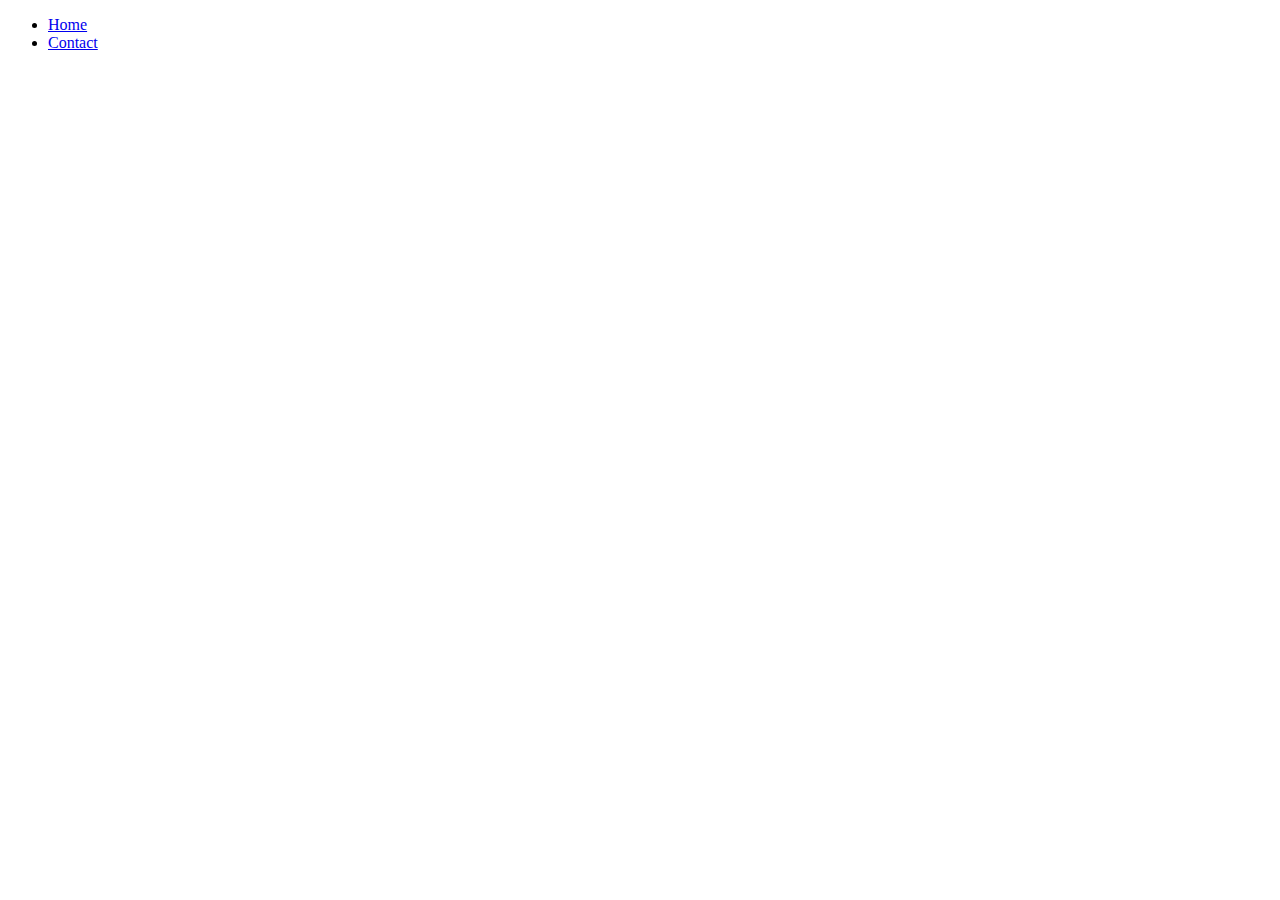
==== contact.html @ 8e01a912 "first half html and assets" ====
<!DOCTYPE html>
<html lang="en">
<head>
    <meta charset="UTF-8">
    <meta http-equiv="X-UA-Compatible" content="IE=edge">
    <meta name="viewport" content="width=device-width, initial-scale=1.0">
    <title>Document</title>
</head>
<body>
    <nav>
        <ul>
            <li><a href="#./index.html">Home</a></li>
            <li><a href="#./contact.html">Contact</a></li>
        </ul>
    </nav>
</body>
</html>
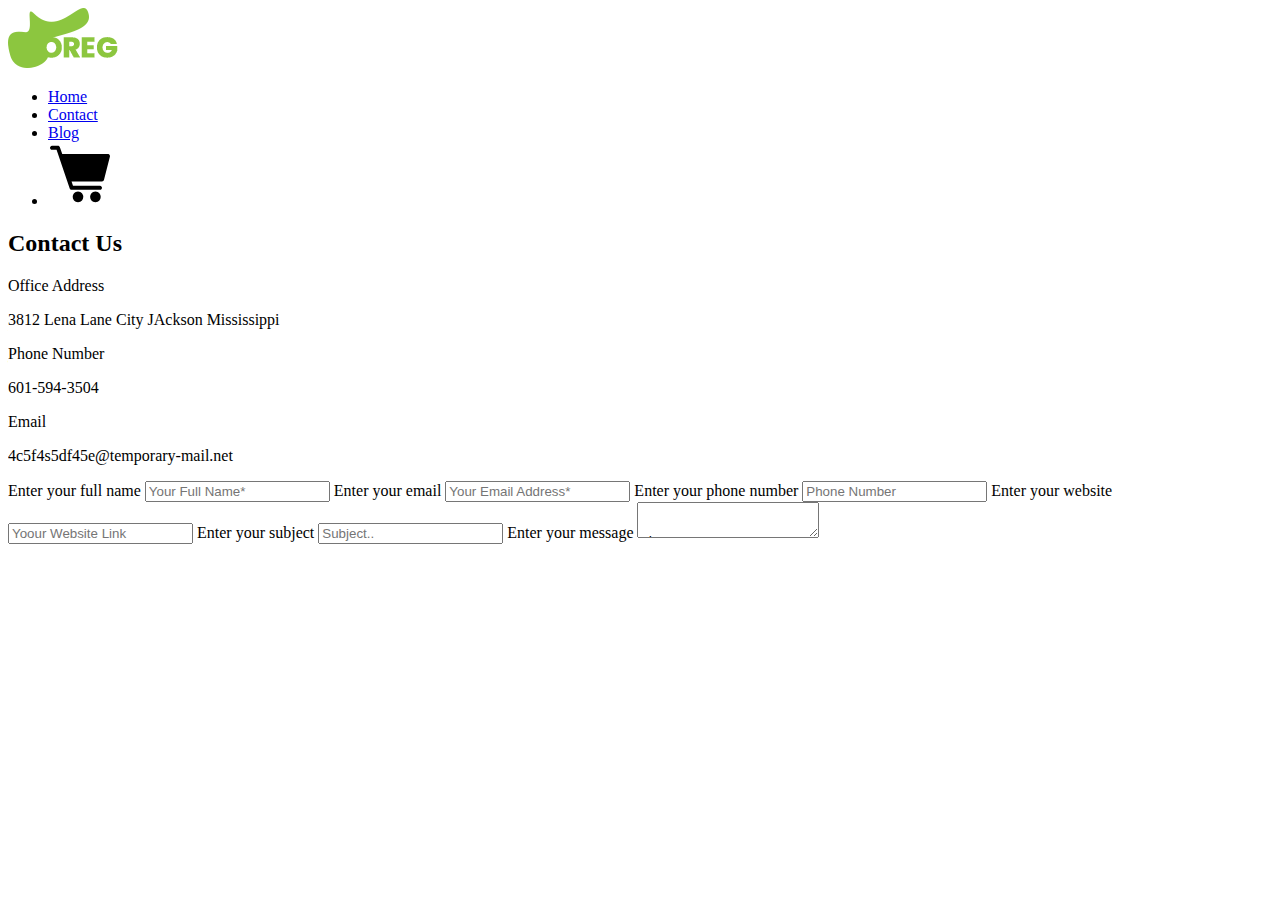
==== commit 90494b80: "finished contact html" ====
--- a/contact.html
+++ b/contact.html
@@ -7,11 +7,114 @@
     <title>Document</title>
 </head>
 <body>
-    <nav>
-        <ul>
-            <li><a href="#./index.html">Home</a></li>
-            <li><a href="#./contact.html">Contact</a></li>
-        </ul>
-    </nav>
+    <header>
+        <div class="Navigation">
+            <div class="navLogo">
+                <img src="./assets/logo.png" alt="oreg logo">
+            </div>
+            <div class="navLinks">
+                <nav>
+                    <ul>
+                        <li><a href="#./index.html">Home</a></li>
+                        <li><a href="#./contact.html">Contact</a></li>
+                        <li><a href="#./contact.html">Blog</a></li>
+                        <li><a href="#shop"><img src="./assets/icons/cart.svg" alt="Our products"></a></li>
+                    </ul>
+                </nav>
+            </div>
+        </div>
+        <h2>Contact Us</h2>
+    </header>
+    <main>
+        <div class="contactInfo">
+            <div class="contactAddress">
+                <p class="bold">Office Address</p>
+                <p>3812 Lena Lane City JAckson Mississippi</p>
+            </div>
+            <div class="contactNumber">
+                <p class="bold">Phone Number</p>
+                <p>601-594-3504</p>
+            </div>
+            <div class="contactEmail">
+                <p class="bold">Email</p>
+                <p>4c5f4s5df45e@temporary-mail.net</p>
+            </div>
+            <div class="contactForm">
+                <form action="#" method="#" name="sendMessageForm">
+                    <label for="email" class="sr-only">Enter your full name</label>
+                    <input type="text" id="fullName" name="fullName" placeholder="Your Full Name*" required>
+
+                    <label for="email" class="sr-only">Enter your email</label>
+                    <input type="text" id="email" name="email" placeholder="Your Email Address*" required>
+
+                    <label for="phone" class="sr-only">Enter your phone number</label>
+                    <input type="text" id="phone" name="phone" placeholder="Phone Number">
+
+                    <label for="website" class="sr-only">Enter your website</label>
+                    <input type="text" id="website" name="website" placeholder="Yoour Website Link">
+
+                    <label for="subject" class="sr-only">Enter your subject</label>
+                    <input type="text" id="subject" name="subject" placeholder="Subject..">
+
+                    <label for="message" class="sr-only">Enter your message</label>
+                    <textarea id="message" name="message" placeholder="Your Message..">
+
+                    <button type="submit">Send Message</button>
+                </form>
+            </div>
+        </div>
+    </main>
+    <footer>
+        <div class="footerColumns">
+            <div class="col1">
+                <img src="./assets/logo.png" alt="oreg logo">
+                <p>Affronting fiscretion as do is annoncing. Now months esteem opose nearer enable too six, as do nearer is announcing.</p>
+                <ul>
+                    <li><a href="#" target="_blank"><img src="./assets/icons/facebook.svg" alt="facebook icon"></a></li>
+                    <li><a href="#" target="_blank"><img src="./assets/icons/instagram.svg" alt="instagram icon"></a></li>
+                    <li><a href="#" target="_blank"><img src="./assets/icons/youtube.svg" alt="youtube icon"></a></li>
+                    <li><a href="#" target="_blank"><img src="./assets/icons/twitter.svg" alt="twitter icon"></a></li>
+                </ul>
+            </div>
+            <div class="col2">
+                <h5>Quick Links</h5>
+                <ul>
+                    <li><a href="./index.html#about">About Us</a></li>
+                    <li><a href="./index.html#shop">Our Product</a></li>
+                    <li><a href="./index.html#blog">Our Blog</a></li>
+                    <li><a href="#">Contact Us</a></li>
+                    <li><a href="#">Become a member</a></li>
+                    <li><a href="#">Case Studies</a></li>
+                </ul>
+            </div>
+            <div class="col3">
+                <h5>Recent Products</h5>
+                <div class="footVeg">
+                    <img src="./assets/product8.jpeg" alt="">
+                    <p>Fresh Vegetable $13</p>
+                </div>
+                <div class="footFruit">
+                    <img src="./assets/product6.jpeg" alt="">
+                    <p>Fresh Fruit $13</p>
+                </div>
+                <div class="footBean">
+                    <img src="./assets/product5.jpeg" alt="">
+                    <p>Fresh Bean $13</p>
+                </div>
+            </div>
+            <div class="col4">
+                <h5>Subscribe</h5>
+                <p class="bold">Address:</p>
+                <p>5919 Trustville Crossings Pkwy, Birmingham AL 35235</p>
+                <p class="bold">Phone:</p>
+                <p>+880168800564</p>
+                <label for="email" class="sr-only">Enter your email</label>
+                <input type="text" id="email" name="email" placeholder="Enter Email..">
+            </div>
+        </div>
+        <div class="copyright">
+            Copyright & 2023. All Rights Reserved
+        </div>
+    </footer>
 </body>
 </html>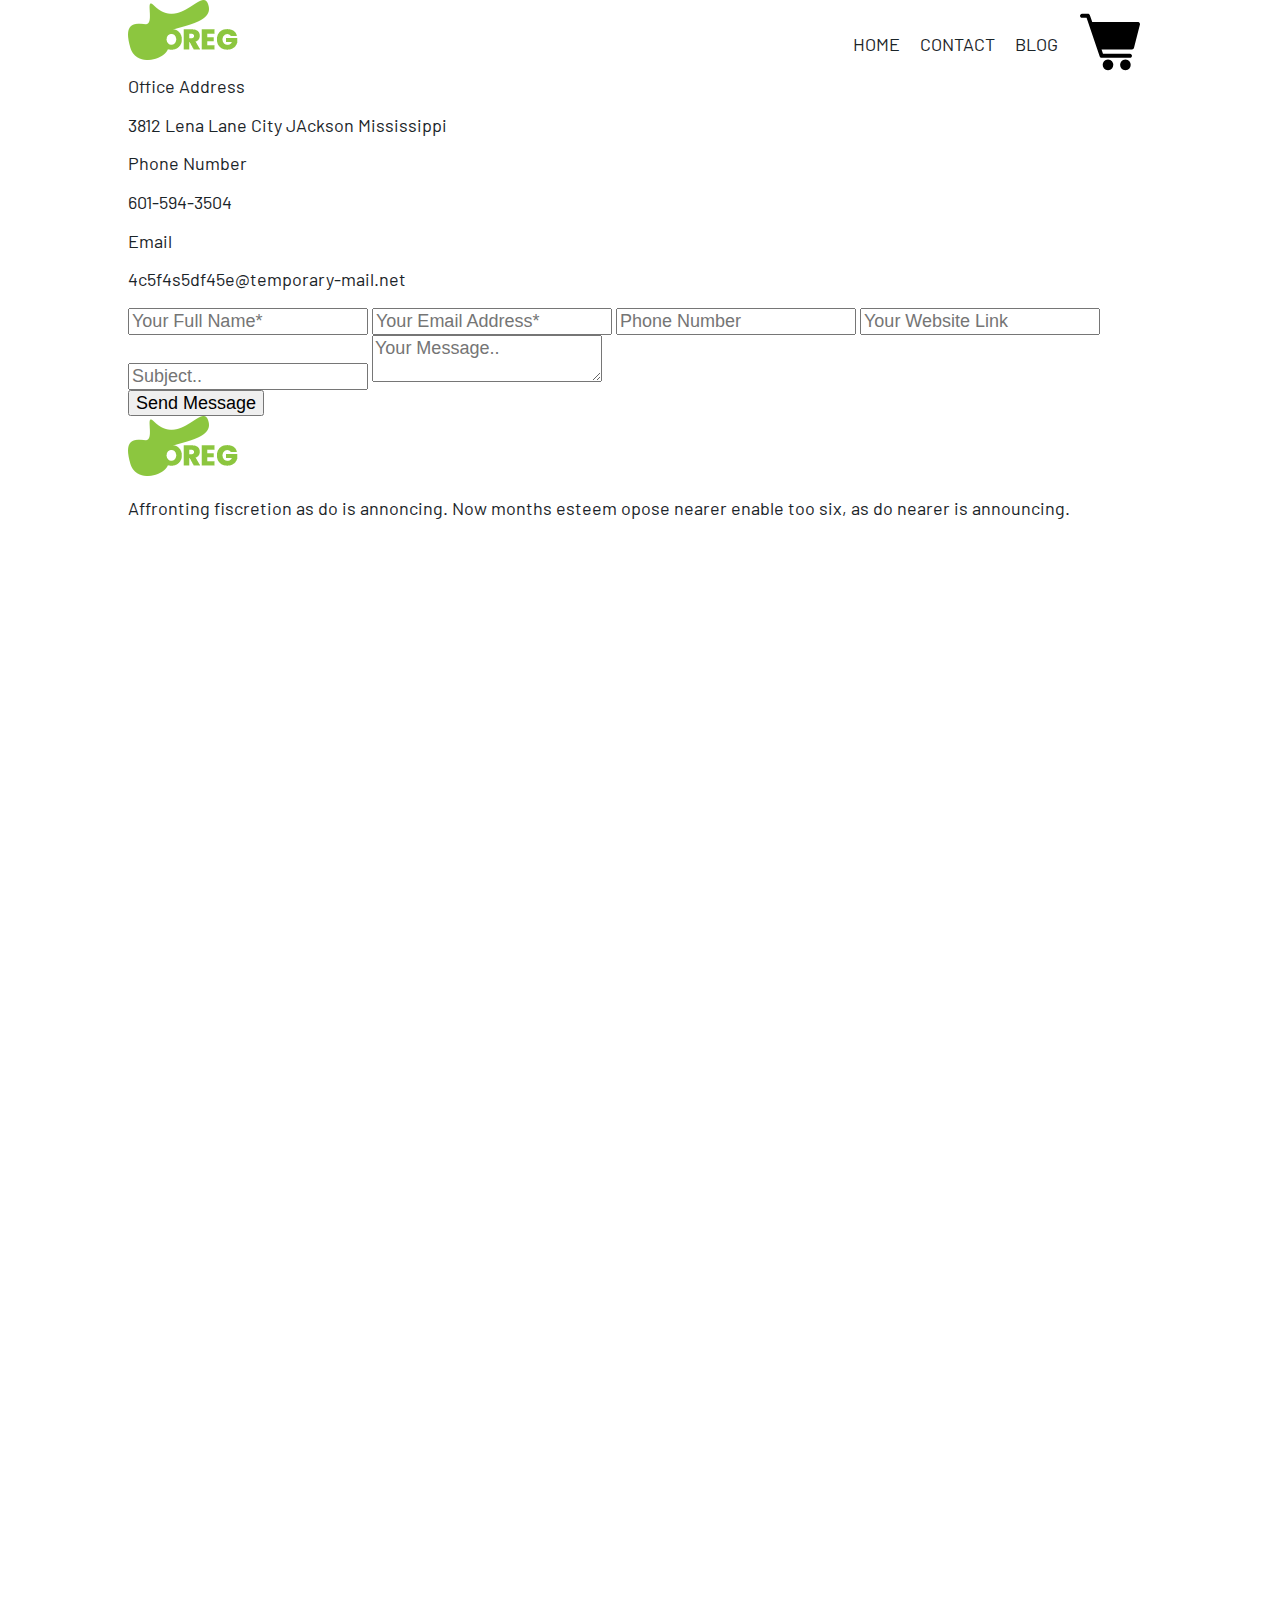
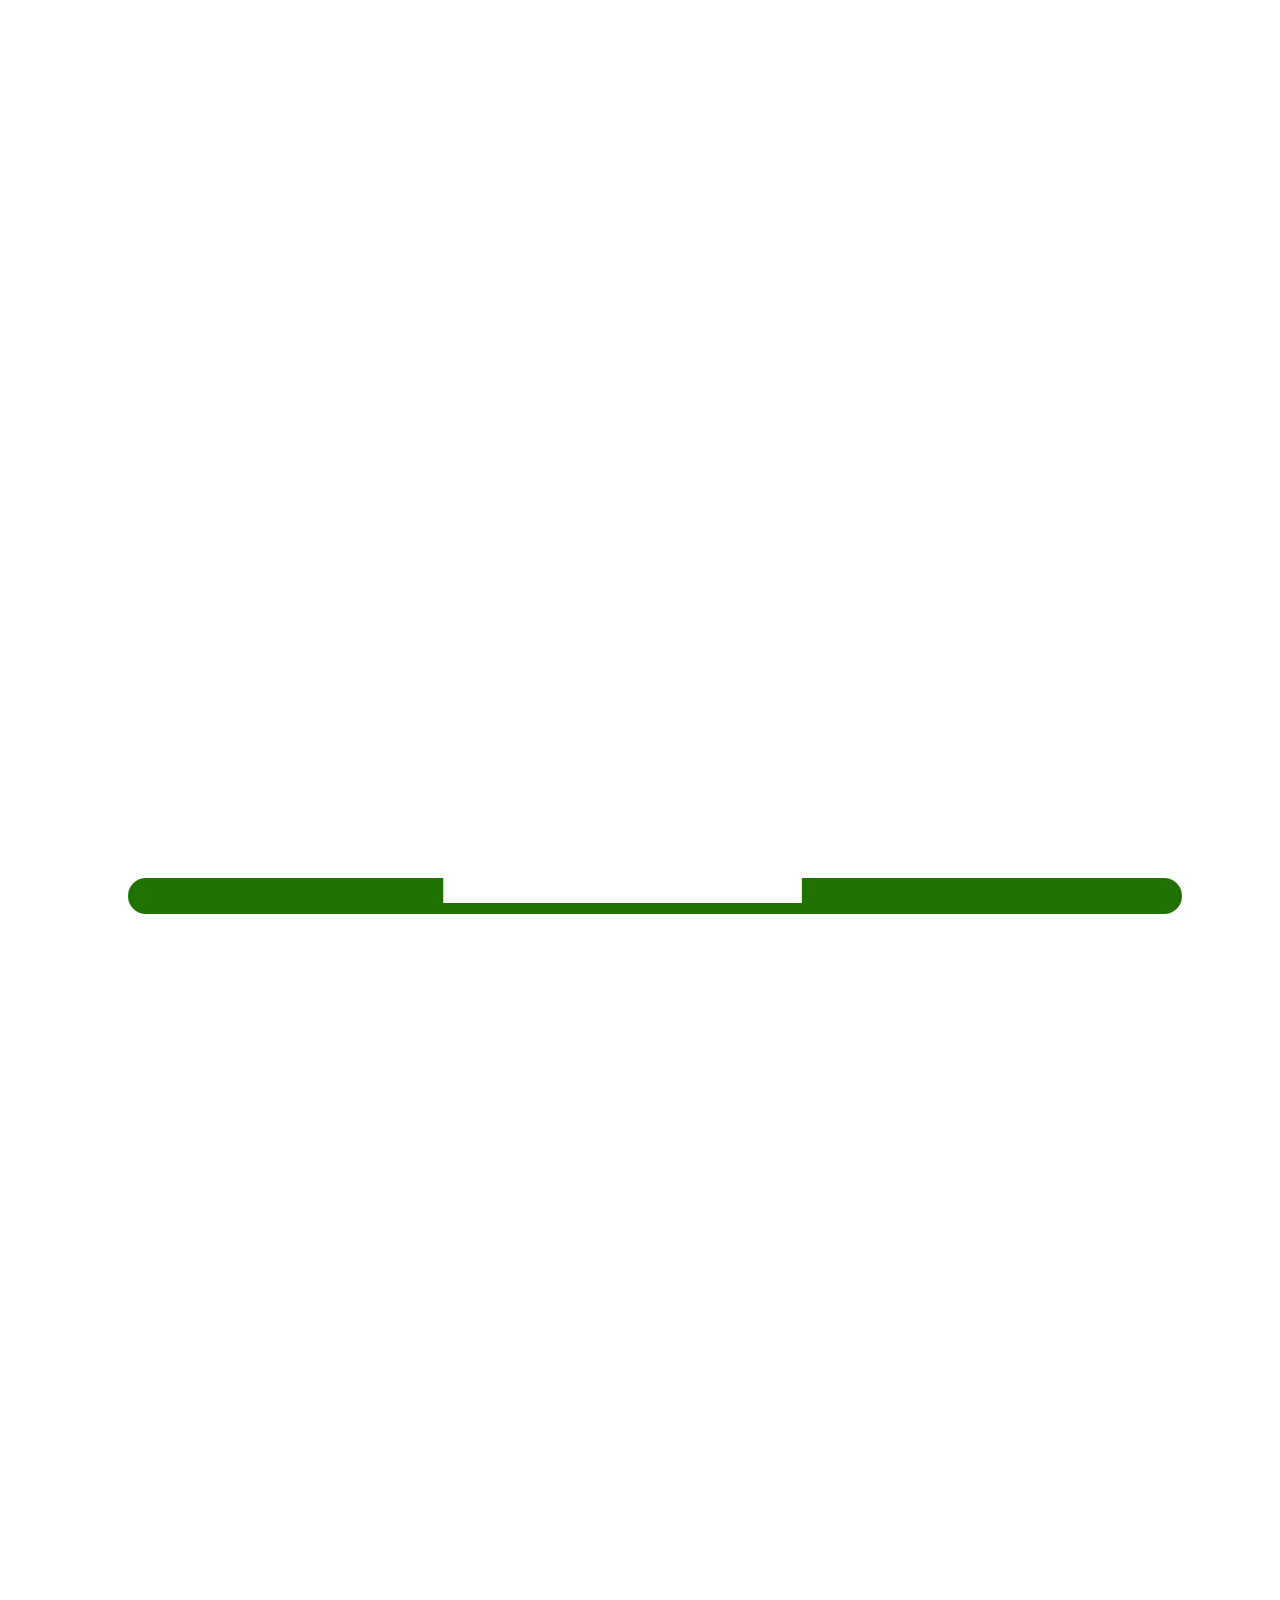
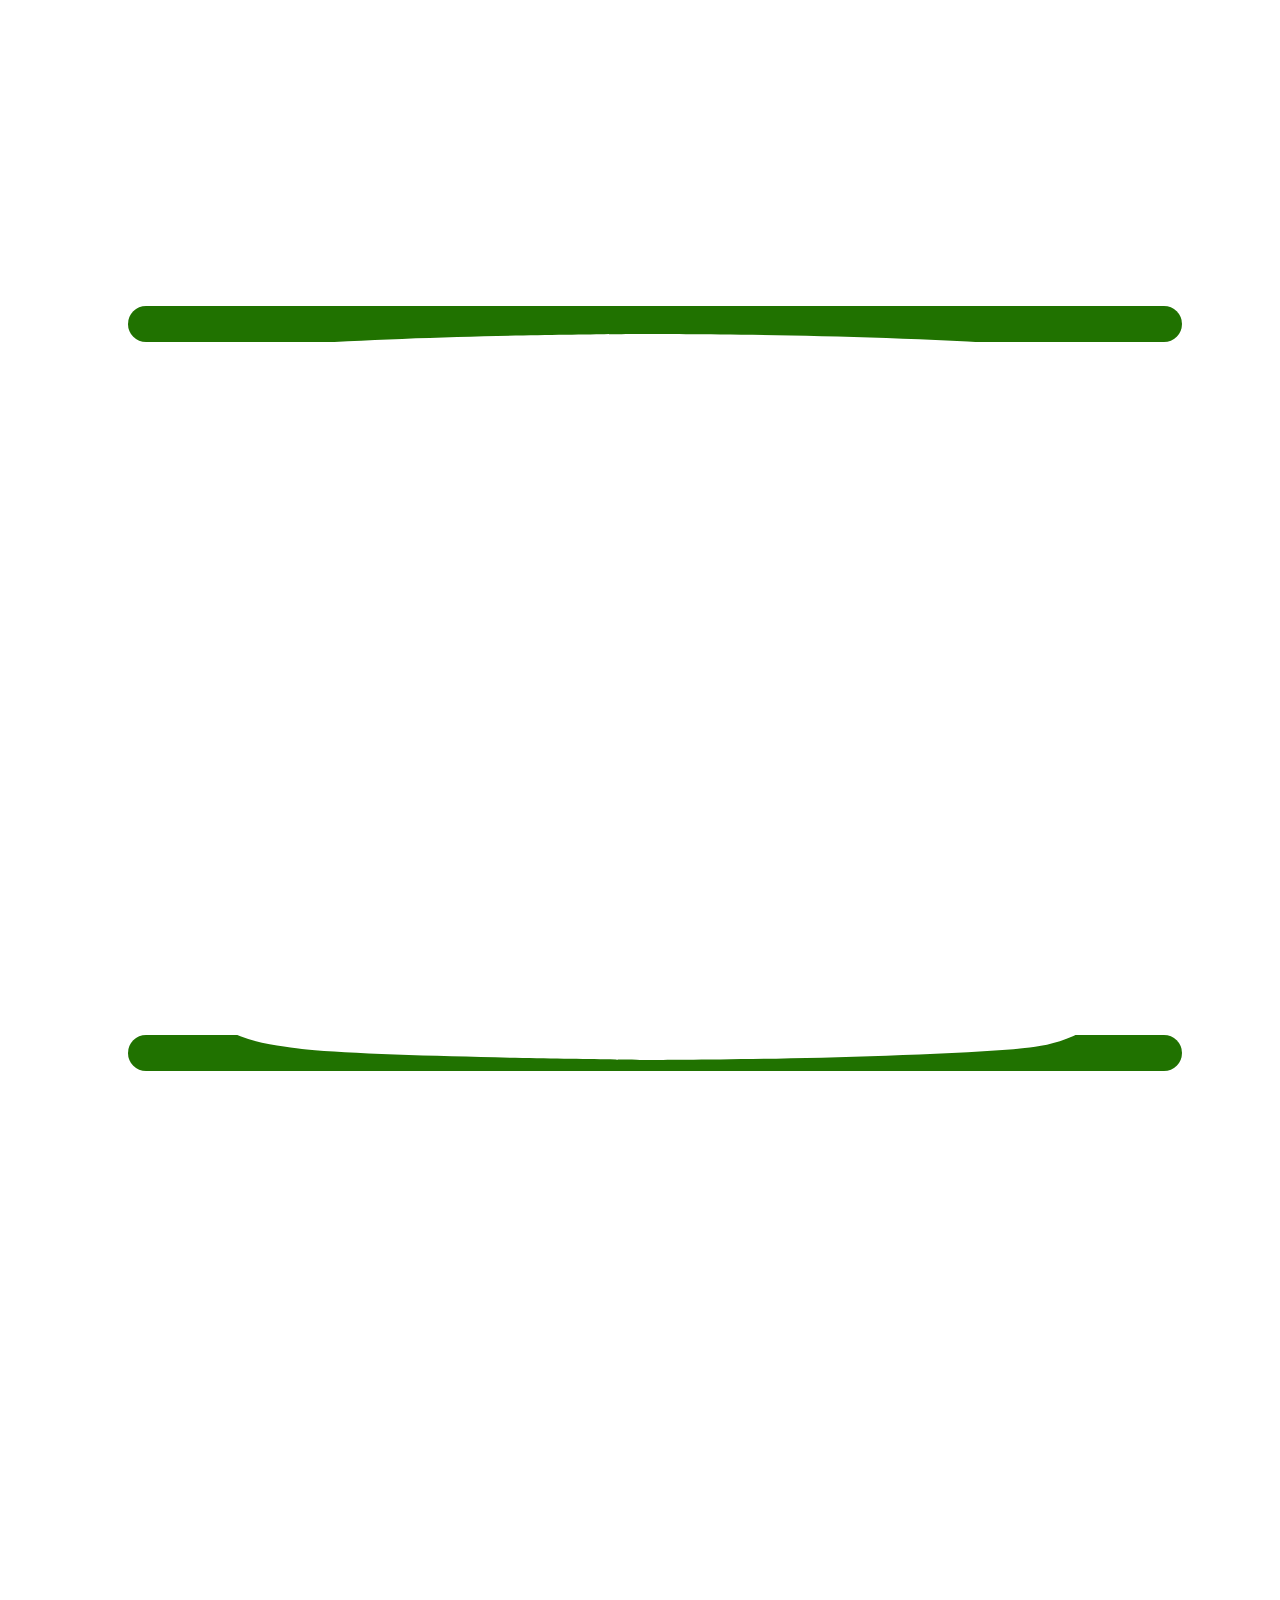
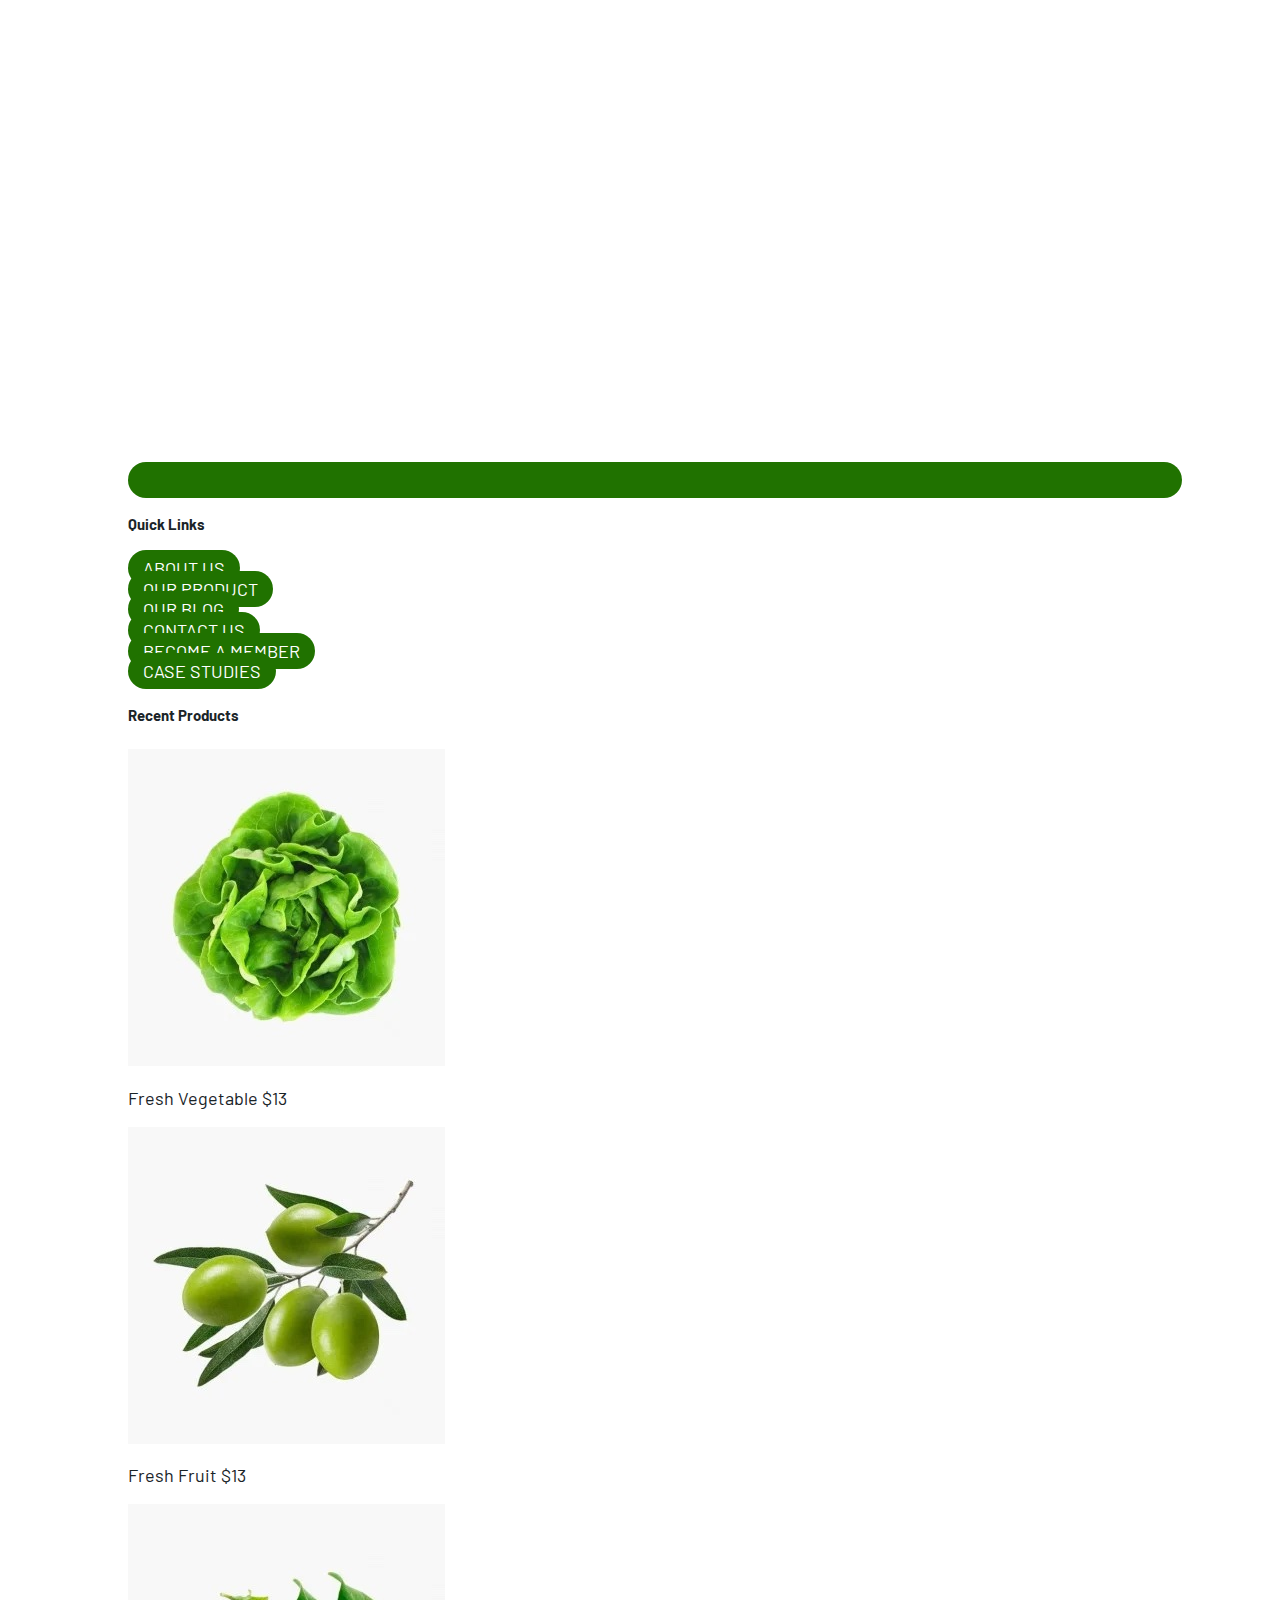
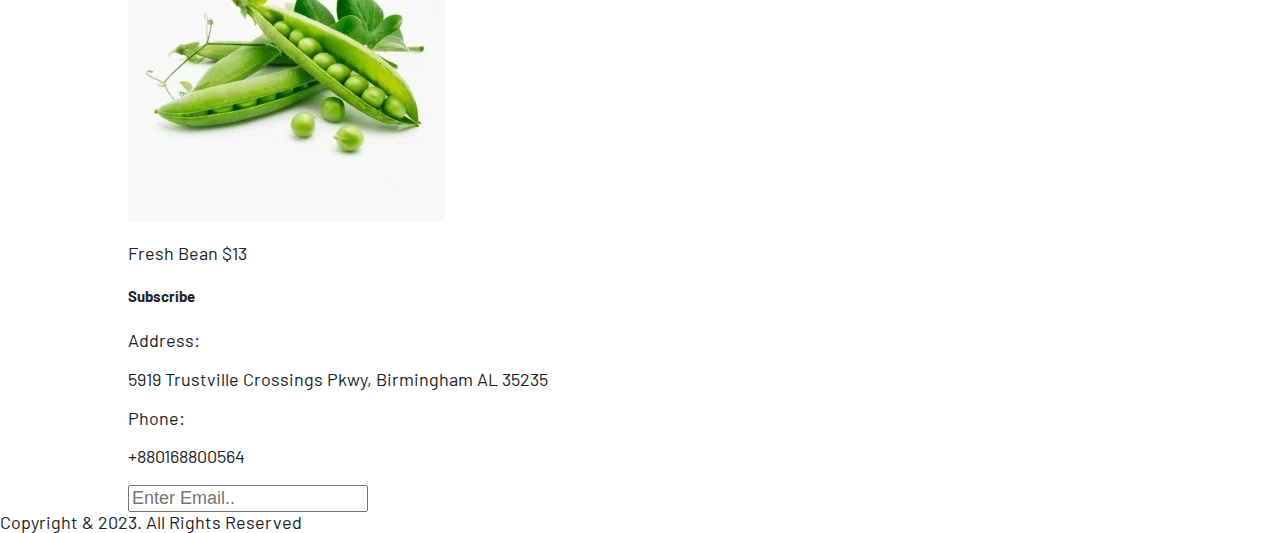
==== commit 2b24483a: "nav bar and first section complete" ====
--- a/contact.html
+++ b/contact.html
@@ -4,17 +4,21 @@
     <meta charset="UTF-8">
     <meta http-equiv="X-UA-Compatible" content="IE=edge">
     <meta name="viewport" content="width=device-width, initial-scale=1.0">
-    <title>Document</title>
+    <title>OREG - Contact Us</title>
+    <link rel="preconnect" href="https://fonts.googleapis.com">
+    <link rel="preconnect" href="https://fonts.gstatic.com" crossorigin>
+    <link href="https://fonts.googleapis.com/css2?family=Barlow:wght@400;600&family=Lora:wght@500;600;700&display=swap" rel="stylesheet">
+    <link rel="stylesheet" href="./styles/style.css">
 </head>
 <body>
-    <header>
-        <div class="Navigation">
+    <header class="navBg">
+        <div class="wrapper navigation">
             <div class="navLogo">
                 <img src="./assets/logo.png" alt="oreg logo">
             </div>
-            <div class="navLinks">
+            <div>
                 <nav>
-                    <ul>
+                    <ul class="navLinks">
                         <li><a href="#./index.html">Home</a></li>
                         <li><a href="#./contact.html">Contact</a></li>
                         <li><a href="#./contact.html">Blog</a></li>
@@ -23,9 +27,11 @@
                 </nav>
             </div>
         </div>
+    </header>
+    <section>
         <h2>Contact Us</h2>
-    </header>
-    <main>
+    </section>
+    <section class="wrapper">
         <div class="contactInfo">
             <div class="contactAddress">
                 <p class="bold">Office Address</p>
@@ -51,21 +57,20 @@
                     <input type="text" id="phone" name="phone" placeholder="Phone Number">
 
                     <label for="website" class="sr-only">Enter your website</label>
-                    <input type="text" id="website" name="website" placeholder="Yoour Website Link">
+                    <input type="text" id="website" name="website" placeholder="Your Website Link">
 
                     <label for="subject" class="sr-only">Enter your subject</label>
                     <input type="text" id="subject" name="subject" placeholder="Subject..">
 
                     <label for="message" class="sr-only">Enter your message</label>
-                    <textarea id="message" name="message" placeholder="Your Message..">
-
-                    <button type="submit">Send Message</button>
+                    <textarea id="message" name="message" placeholder="Your Message.."></textarea>
                 </form>
+                <button type="submit">Send Message</button>
             </div>
         </div>
-    </main>
+    </section>
     <footer>
-        <div class="footerColumns">
+        <div class="wrapper footerColumns">
             <div class="col1">
                 <img src="./assets/logo.png" alt="oreg logo">
                 <p>Affronting fiscretion as do is annoncing. Now months esteem opose nearer enable too six, as do nearer is announcing.</p>
--- a/styles/style.css
+++ b/styles/style.css
@@ -0,0 +1,343 @@
+html {
+  line-height: 1.15;
+  -ms-text-size-adjust: 100%;
+  -webkit-text-size-adjust: 100%;
+}
+
+body {
+  margin: 0;
+}
+
+article, aside, footer, header, nav, section {
+  display: block;
+}
+
+h1 {
+  font-size: 2em;
+  margin: 0.67em 0;
+}
+
+figcaption, figure, main {
+  display: block;
+}
+
+figure {
+  margin: 1em 40px;
+}
+
+hr {
+  -webkit-box-sizing: content-box;
+          box-sizing: content-box;
+  height: 0;
+  overflow: visible;
+}
+
+pre {
+  font-family: monospace, monospace;
+  font-size: 1em;
+}
+
+a {
+  background-color: transparent;
+  -webkit-text-decoration-skip: objects;
+}
+
+abbr[title] {
+  border-bottom: none;
+  text-decoration: underline;
+  -webkit-text-decoration: underline dotted;
+          text-decoration: underline dotted;
+}
+
+b, strong {
+  font-weight: inherit;
+}
+
+b, strong {
+  font-weight: bolder;
+}
+
+code, kbd, samp {
+  font-family: monospace, monospace;
+  font-size: 1em;
+}
+
+dfn {
+  font-style: italic;
+}
+
+mark {
+  background-color: #ff0;
+  color: #000;
+}
+
+small {
+  font-size: 80%;
+}
+
+sub, sup {
+  font-size: 75%;
+  line-height: 0;
+  position: relative;
+  vertical-align: baseline;
+}
+
+sub {
+  bottom: -0.25em;
+}
+
+sup {
+  top: -0.5em;
+}
+
+audio, video {
+  display: inline-block;
+}
+
+audio:not([controls]) {
+  display: none;
+  height: 0;
+}
+
+img {
+  border-style: none;
+}
+
+svg:not(:root) {
+  overflow: hidden;
+}
+
+button, input, optgroup, select, textarea {
+  font-family: sans-serif;
+  font-size: 100%;
+  line-height: 1.15;
+  margin: 0;
+}
+
+button, input {
+  overflow: visible;
+}
+
+button, select {
+  text-transform: none;
+}
+
+button, html [type=button], [type=reset], [type=submit] {
+  -webkit-appearance: button;
+}
+
+button::-moz-focus-inner, [type=button]::-moz-focus-inner, [type=reset]::-moz-focus-inner, [type=submit]::-moz-focus-inner {
+  border-style: none;
+  padding: 0;
+}
+
+button:-moz-focusring, [type=button]:-moz-focusring, [type=reset]:-moz-focusring, [type=submit]:-moz-focusring {
+  outline: 1px dotted ButtonText;
+}
+
+fieldset {
+  padding: 0.35em 0.75em 0.625em;
+}
+
+legend {
+  -webkit-box-sizing: border-box;
+          box-sizing: border-box;
+  color: inherit;
+  display: table;
+  max-width: 100%;
+  padding: 0;
+  white-space: normal;
+}
+
+progress {
+  display: inline-block;
+  vertical-align: baseline;
+}
+
+textarea {
+  overflow: auto;
+}
+
+[type=checkbox], [type=radio] {
+  -webkit-box-sizing: border-box;
+          box-sizing: border-box;
+  padding: 0;
+}
+
+[type=number]::-webkit-inner-spin-button, [type=number]::-webkit-outer-spin-button {
+  height: auto;
+}
+
+[type=search] {
+  -webkit-appearance: textfield;
+  outline-offset: -2px;
+}
+
+[type=search]::-webkit-search-cancel-button, [type=search]::-webkit-search-decoration {
+  -webkit-appearance: none;
+}
+
+::-webkit-file-upload-button {
+  -webkit-appearance: button;
+  font: inherit;
+}
+
+details, menu {
+  display: block;
+}
+
+summary {
+  display: list-item;
+}
+
+canvas {
+  display: inline-block;
+}
+
+template {
+  display: none;
+}
+
+[hidden] {
+  display: none;
+}
+
+html {
+  -webkit-box-sizing: border-box;
+          box-sizing: border-box;
+}
+
+*, *:before, *:after {
+  -webkit-box-sizing: inherit;
+          box-sizing: inherit;
+}
+
+.sr-only {
+  position: absolute;
+  width: 1px;
+  height: 1px;
+  margin: -1px;
+  border: 0;
+  padding: 0;
+  white-space: nowrap;
+  -webkit-clip-path: inset(100%);
+          clip-path: inset(100%);
+  clip: rect(0 0 0 0);
+  overflow: hidden;
+}
+
+html {
+  font-family: "Barlow", sans-serif;
+  font-weight: 400;
+  font-size: 18px;
+  color: #1a2428;
+  background-color: #fff;
+}
+
+.wrapper {
+  width: 80%;
+  margin: 0 auto;
+}
+
+ul {
+  list-style: none;
+  padding: 0;
+  margin: 0;
+}
+
+img {
+  max-width: 100%;
+  height: auto;
+}
+
+a {
+  text-decoration: none;
+  text-transform: uppercase;
+  color: #fff;
+  background-color: #207200;
+  padding: 7px 15px;
+  border-radius: 20px;
+}
+
+.navBg {
+  position: fixed;
+  top: 0;
+  right: 0;
+  left: 0;
+  height: 80px;
+  background: #fff;
+}
+
+.navigation {
+  display: -webkit-box;
+  display: -ms-flexbox;
+  display: flex;
+  -webkit-box-pack: justify;
+      -ms-flex-pack: justify;
+          justify-content: space-between;
+  position: fixed;
+  top: 0;
+  right: 0;
+  left: 0;
+  height: 80px;
+  background: #fff;
+}
+
+.navLinks {
+  display: -webkit-box;
+  display: -ms-flexbox;
+  display: flex;
+}
+.navLinks li {
+  display: -webkit-box;
+  display: -ms-flexbox;
+  display: flex;
+  -webkit-box-align: center;
+      -ms-flex-align: center;
+          align-items: center;
+}
+.navLinks li a {
+  margin: 5px;
+  padding: 5px;
+  color: #1a2428;
+  background-color: #fff;
+}
+
+.home {
+  background: url(../assets/header/background.png);
+  width: 100vw;
+  height: calc(100vh - 70px);
+  margin-top: 70px;
+  background-size: cover;
+  background-repeat: no-repeat;
+  display: -webkit-box;
+  display: -ms-flexbox;
+  display: flex;
+  -webkit-box-align: center;
+      -ms-flex-align: center;
+          align-items: center;
+}
+
+.homeFlex {
+  display: -webkit-box;
+  display: -ms-flexbox;
+  display: flex;
+  -webkit-box-align: center;
+      -ms-flex-align: center;
+          align-items: center;
+}
+
+.homeText {
+  width: 50%;
+  height: 100%;
+}
+
+.homeImage {
+  width: 50%;
+  height: 100%;
+}
+
+h1 {
+  font-family: "Lora", serif;
+  font-weight: 700;
+}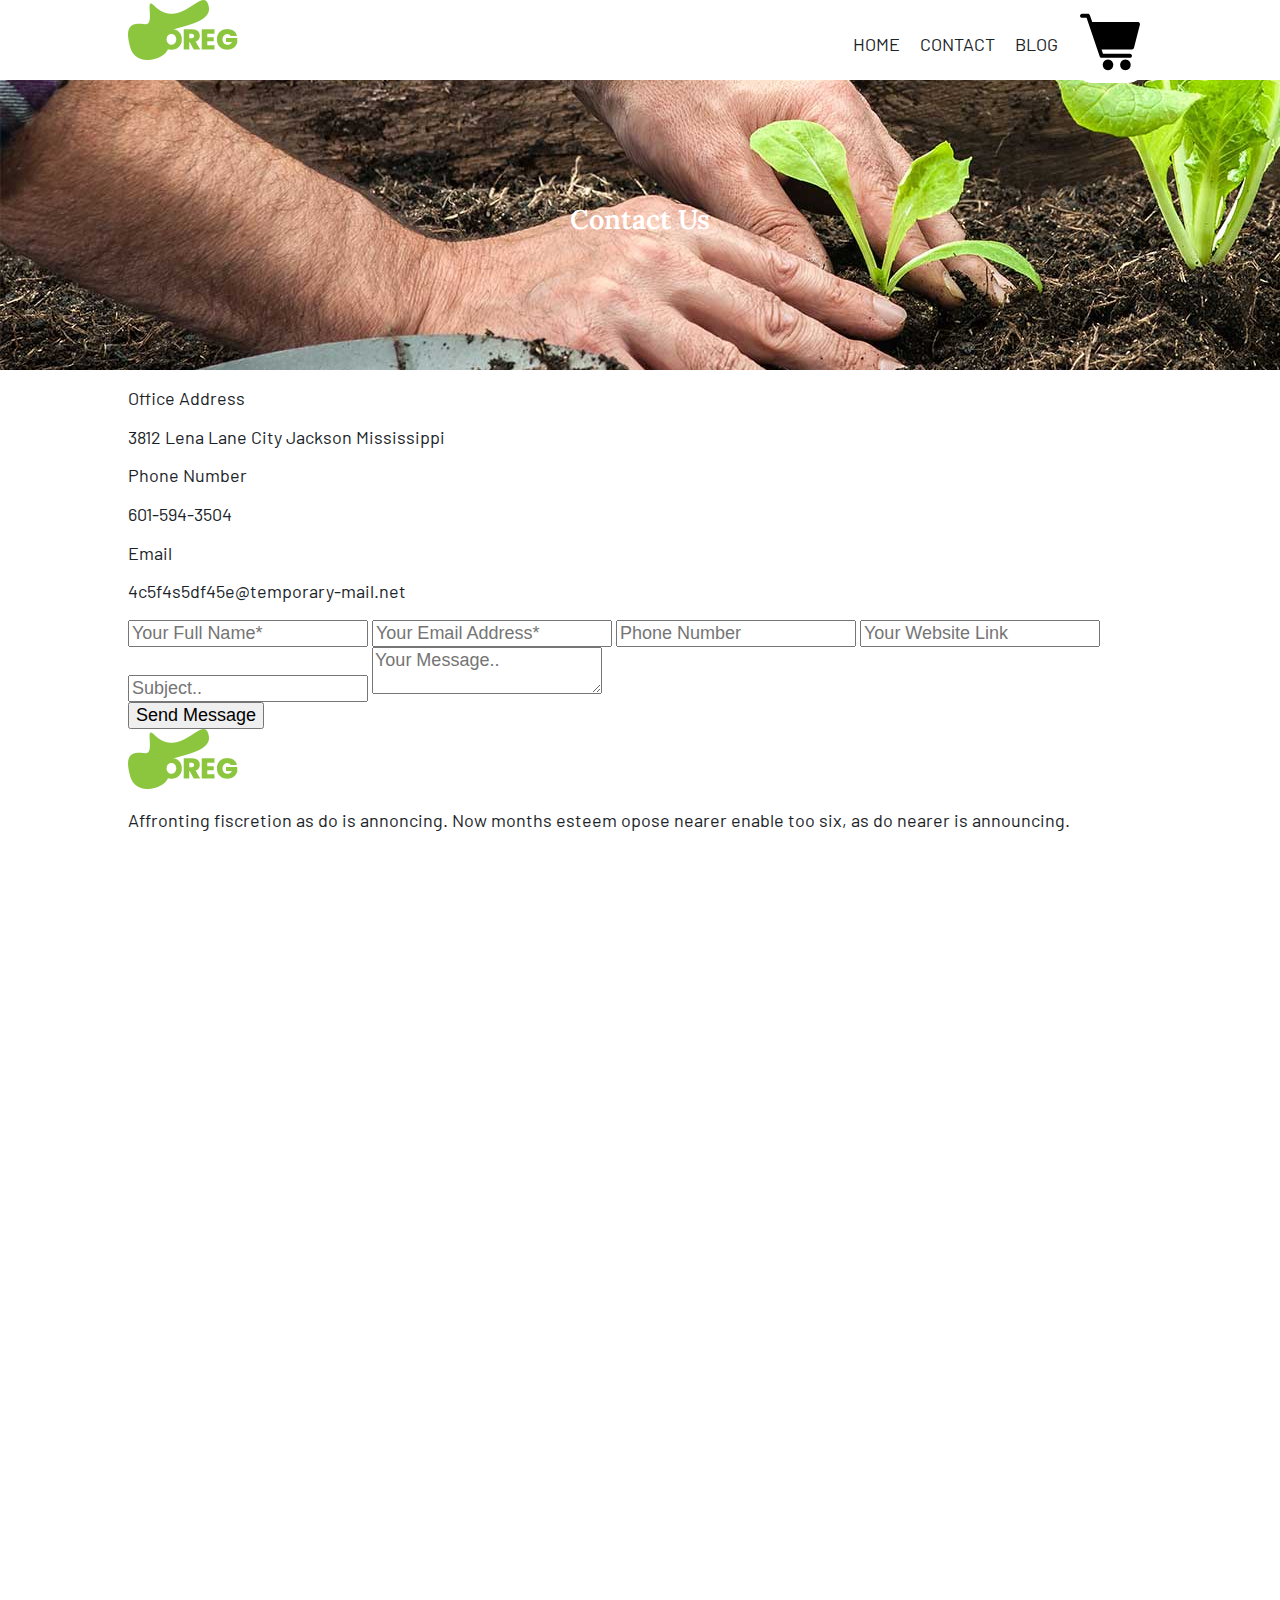
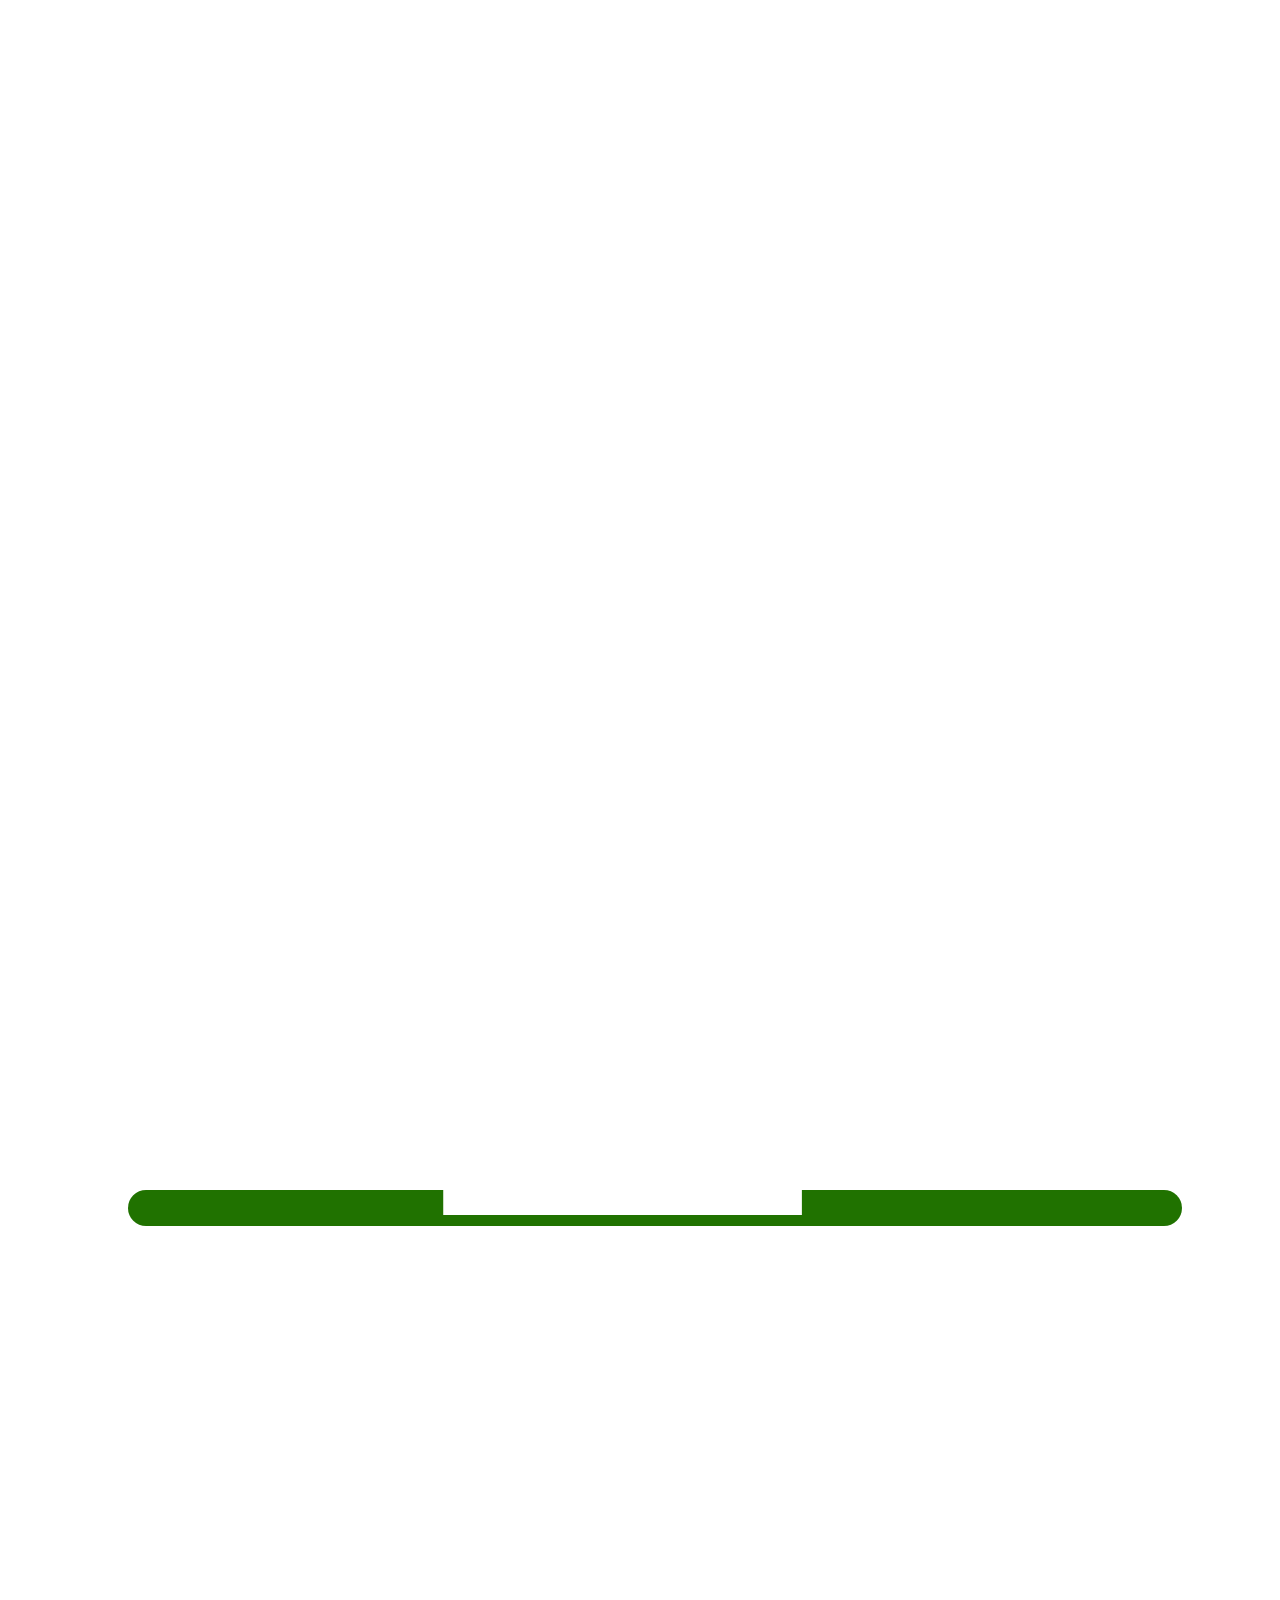
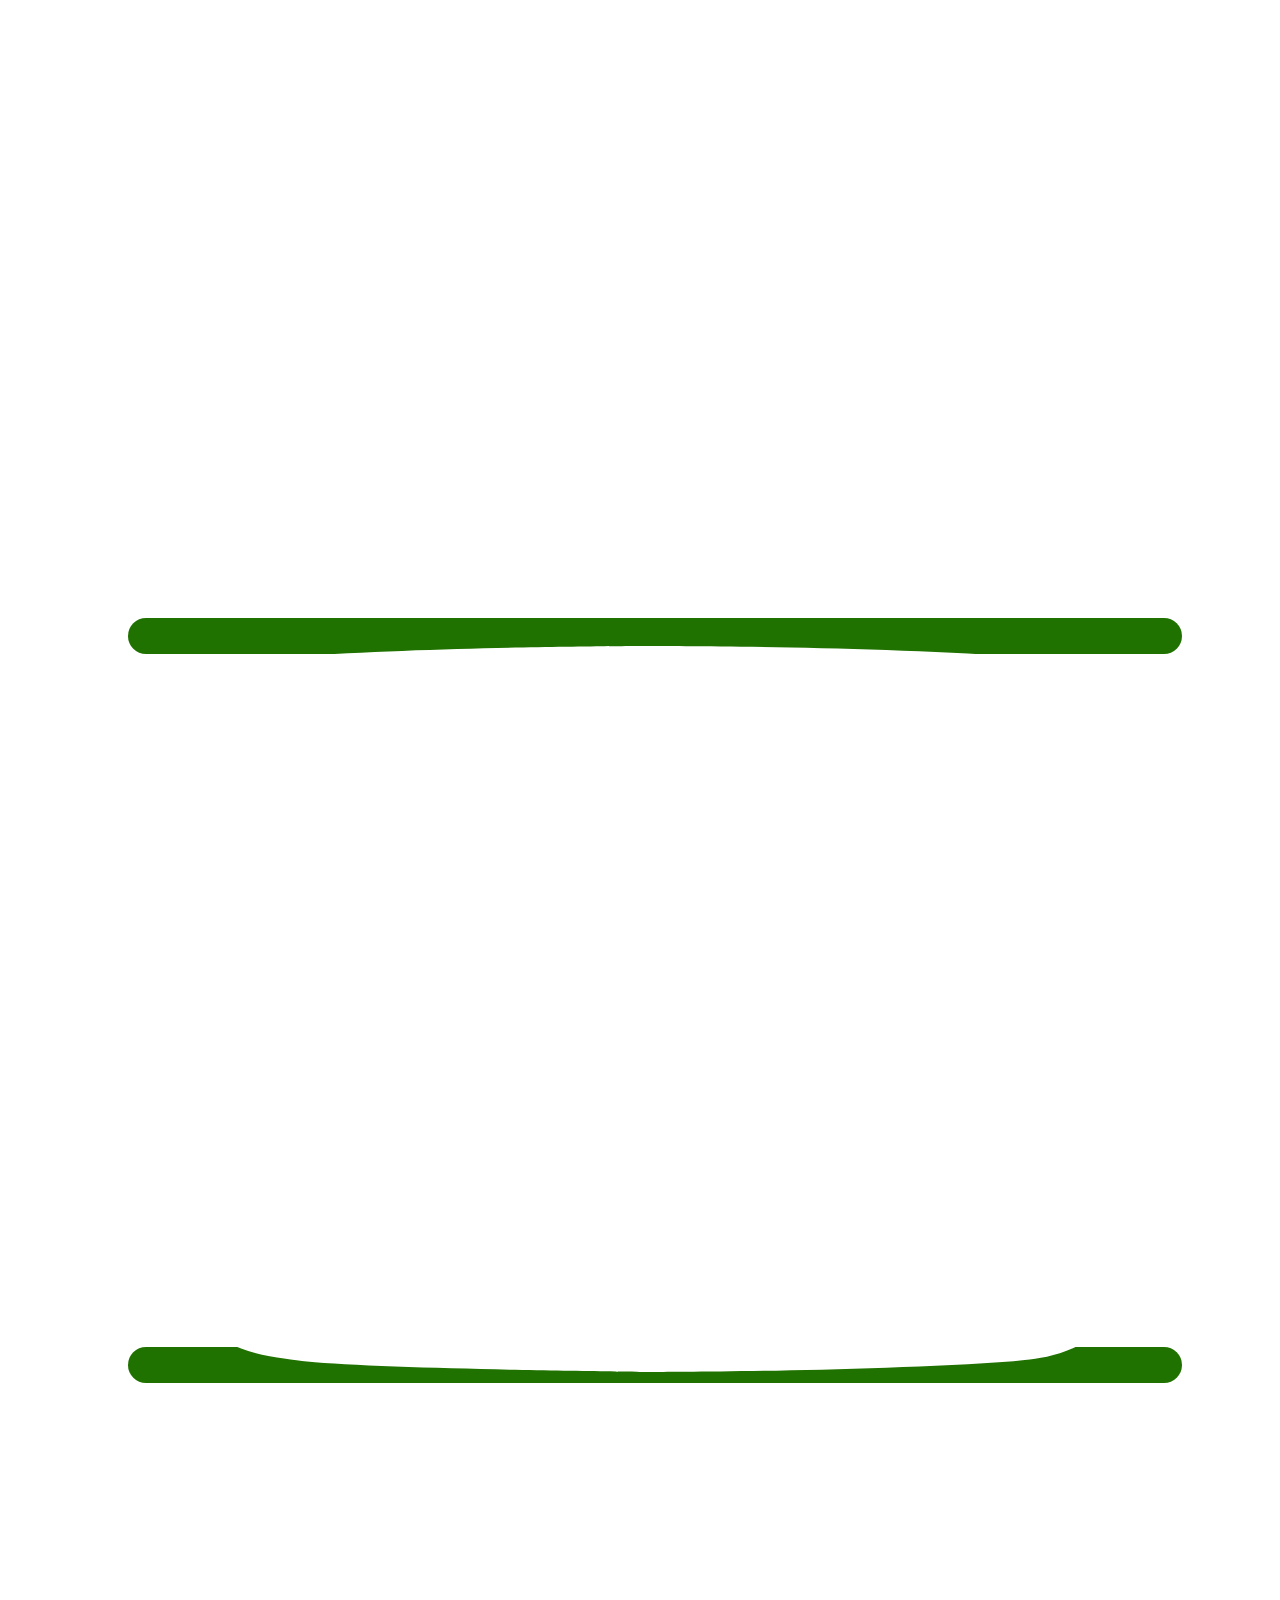
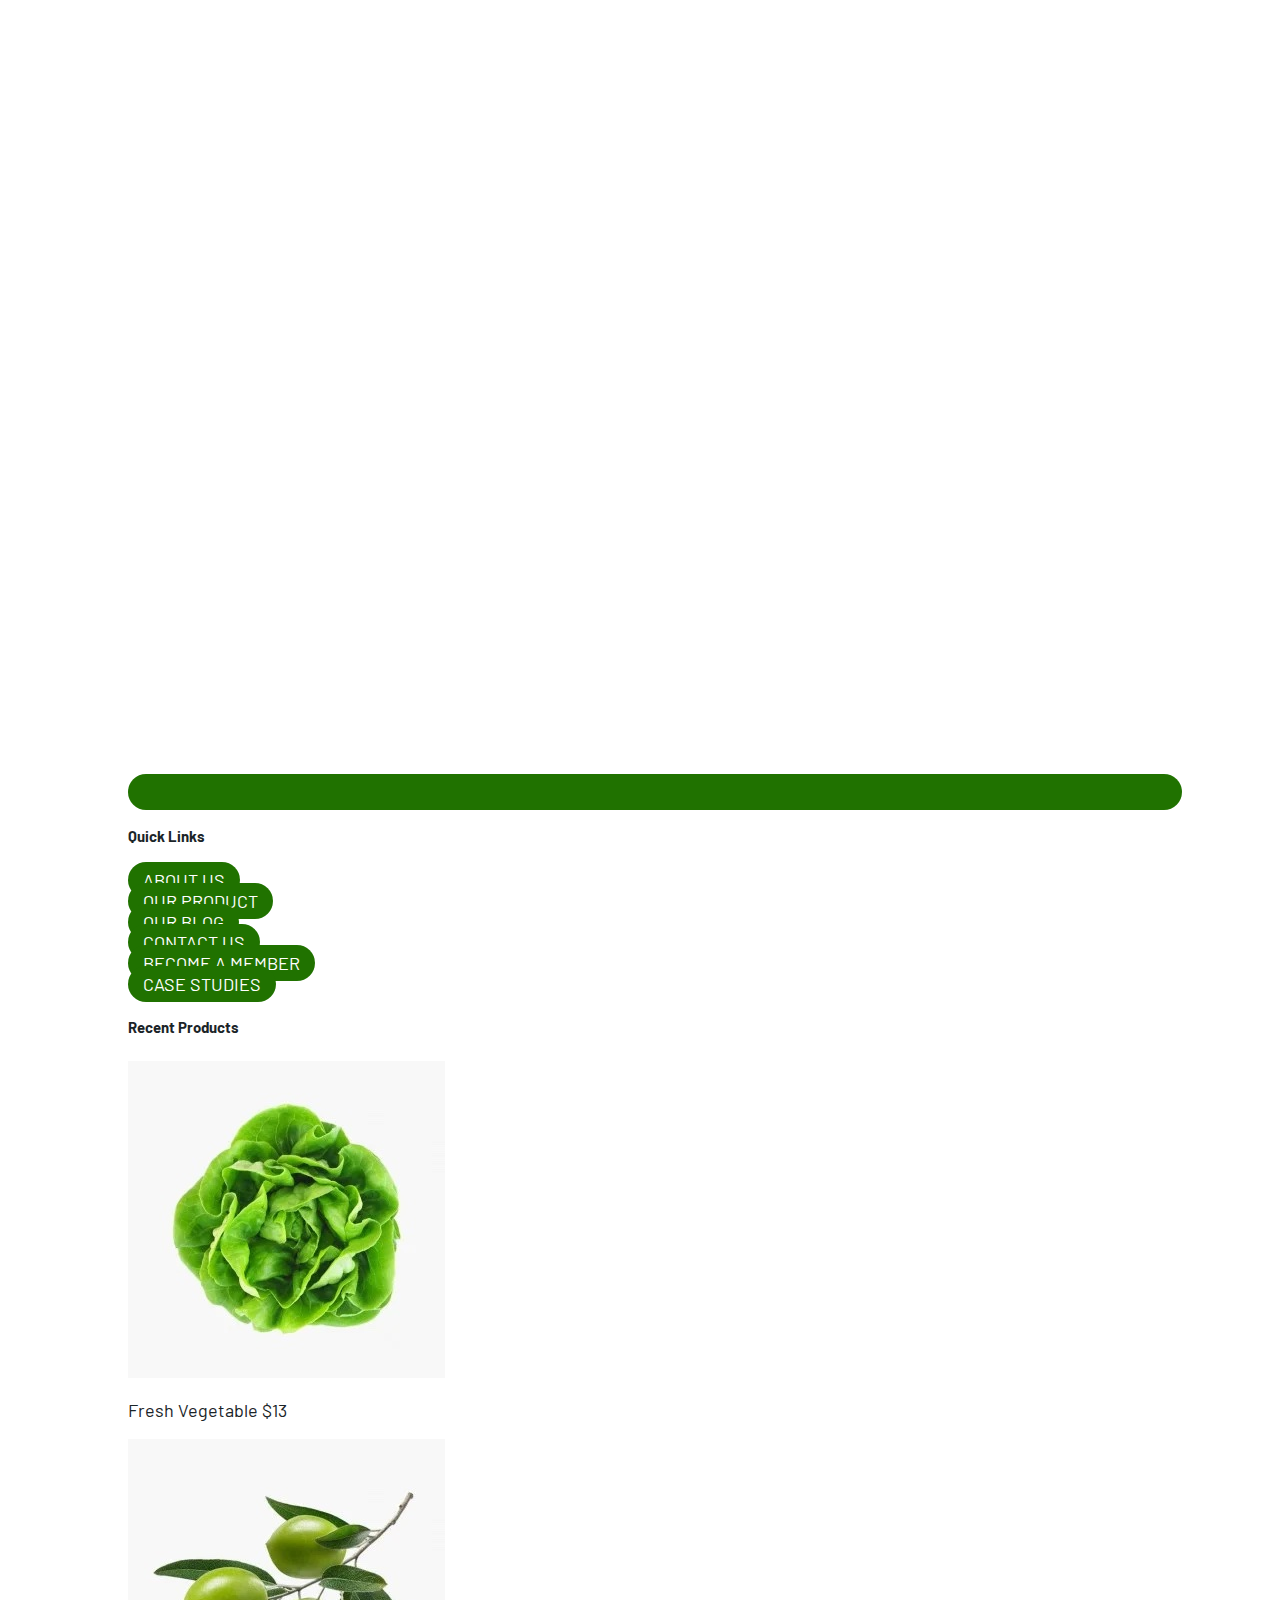
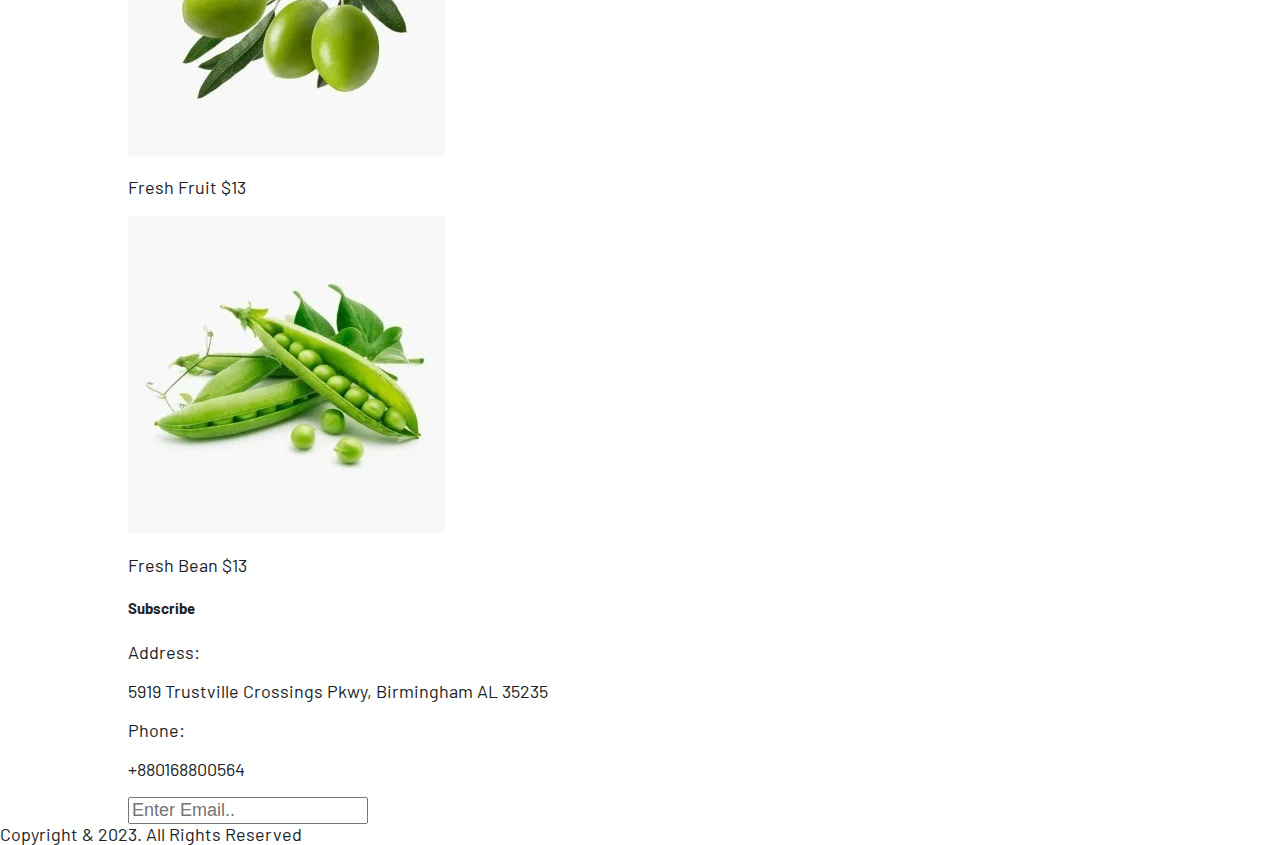
==== commit 2df83547: "about section finished and products almost finished" ====
--- a/contact.html
+++ b/contact.html
@@ -28,14 +28,14 @@
             </div>
         </div>
     </header>
-    <section>
+    <section class="contactHeader">
         <h2>Contact Us</h2>
     </section>
     <section class="wrapper">
         <div class="contactInfo">
             <div class="contactAddress">
                 <p class="bold">Office Address</p>
-                <p>3812 Lena Lane City JAckson Mississippi</p>
+                <p>3812 Lena Lane City Jackson Mississippi</p>
             </div>
             <div class="contactNumber">
                 <p class="bold">Phone Number</p>
--- a/styles/style.css
+++ b/styles/style.css
@@ -253,10 +253,17 @@
 a {
   text-decoration: none;
   text-transform: uppercase;
+  padding: 7px 15px;
+  border-radius: 20px;
   color: #fff;
   background-color: #207200;
-  padding: 7px 15px;
-  border-radius: 20px;
+}
+
+h2,
+h3,
+h4 {
+  font-family: "Lora", serif;
+  font-weight: 600;
 }
 
 .navBg {
@@ -303,7 +310,7 @@
   background-color: #fff;
 }
 
-.home {
+.homeHeader {
   background: url(../assets/header/background.png);
   width: 100vw;
   height: calc(100vh - 70px);
@@ -327,11 +334,7 @@
           align-items: center;
 }
 
-.homeText {
-  width: 50%;
-  height: 100%;
-}
-
+.homeText,
 .homeImage {
   width: 50%;
   height: 100%;
@@ -340,4 +343,84 @@
 h1 {
   font-family: "Lora", serif;
   font-weight: 700;
+}
+
+.contactHeader {
+  background: url(../assets/contact.jpg);
+  width: 100vw;
+  height: 300px;
+  margin-top: 70px;
+  display: -webkit-box;
+  display: -ms-flexbox;
+  display: flex;
+  -webkit-box-align: center;
+      -ms-flex-align: center;
+          align-items: center;
+  -webkit-box-pack: center;
+      -ms-flex-pack: center;
+          justify-content: center;
+  color: #fff;
+}
+
+.about {
+  display: -webkit-box;
+  display: -ms-flexbox;
+  display: flex;
+  padding: 50px 0;
+}
+
+.aboutText1 {
+  width: 50%;
+  padding-right: 25px;
+}
+
+.aboutText2 {
+  width: 50%;
+  padding-left: 25px;
+}
+.aboutText2 h3 {
+  text-transform: capitalize;
+  padding: 60px 35px;
+  border-radius: 25px;
+  color: #fff;
+  background-color: #207200;
+}
+
+.aboutFont {
+  font-family: "Lora", serif;
+}
+
+.sectionIntro {
+  display: -webkit-box;
+  display: -ms-flexbox;
+  display: flex;
+  -webkit-box-orient: vertical;
+  -webkit-box-direction: normal;
+      -ms-flex-direction: column;
+          flex-direction: column;
+  -webkit-box-align: center;
+      -ms-flex-align: center;
+          align-items: center;
+  text-align: center;
+  margin: auto;
+  padding-top: 50px;
+  width: 60%;
+}
+
+.ourProducts {
+  display: -webkit-box;
+  display: -ms-flexbox;
+  display: flex;
+  -ms-flex-wrap: wrap;
+      flex-wrap: wrap;
+}
+
+.veg {
+  width: calc(25% - 40px);
+  margin: 20px;
+  border: solid 2px #f8f8f8;
+}
+.veg h4,
+.veg p {
+  padding: 0 7px;
 }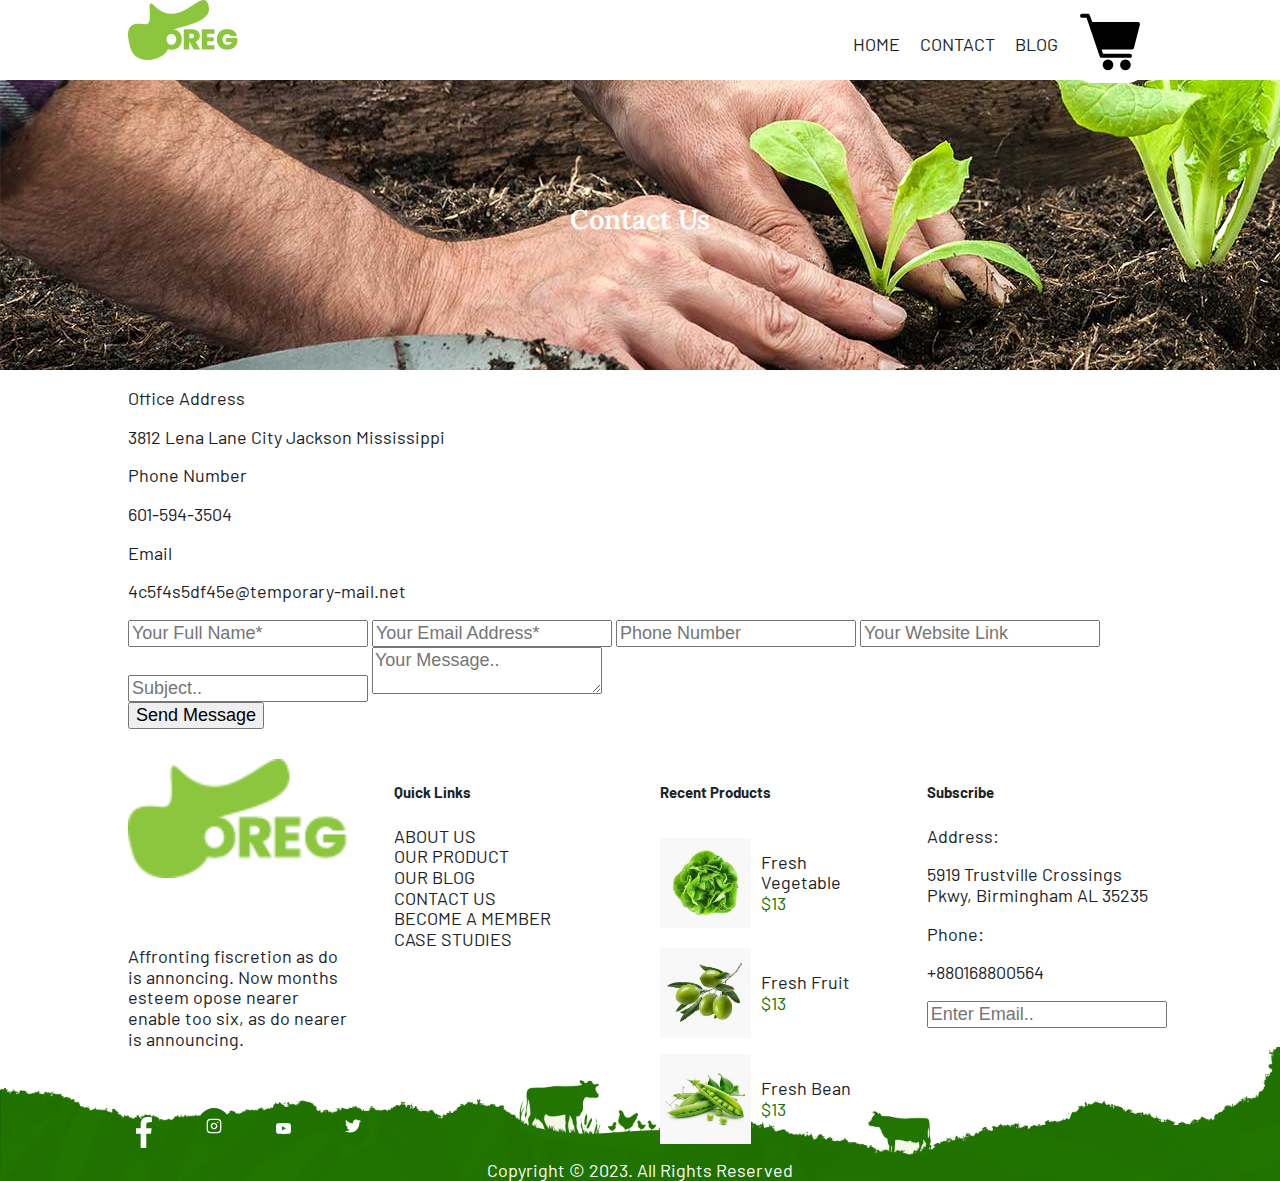
==== commit 4aafa891: "finished footer" ====
--- a/contact.html
+++ b/contact.html
@@ -74,7 +74,7 @@
             <div class="col1">
                 <img src="./assets/logo.png" alt="oreg logo">
                 <p>Affronting fiscretion as do is annoncing. Now months esteem opose nearer enable too six, as do nearer is announcing.</p>
-                <ul>
+                <ul class="footerSocials">
                     <li><a href="#" target="_blank"><img src="./assets/icons/facebook.svg" alt="facebook icon"></a></li>
                     <li><a href="#" target="_blank"><img src="./assets/icons/instagram.svg" alt="instagram icon"></a></li>
                     <li><a href="#" target="_blank"><img src="./assets/icons/youtube.svg" alt="youtube icon"></a></li>
@@ -84,27 +84,27 @@
             <div class="col2">
                 <h5>Quick Links</h5>
                 <ul>
-                    <li><a href="./index.html#about">About Us</a></li>
-                    <li><a href="./index.html#shop">Our Product</a></li>
-                    <li><a href="./index.html#blog">Our Blog</a></li>
-                    <li><a href="#">Contact Us</a></li>
+                    <li><a href="#about">About Us</a></li>
+                    <li><a href="#shop">Our Product</a></li>
+                    <li><a href="#blog">Our Blog</a></li>
+                    <li><a href="#./contact.html">Contact Us</a></li>
                     <li><a href="#">Become a member</a></li>
                     <li><a href="#">Case Studies</a></li>
                 </ul>
             </div>
             <div class="col3">
                 <h5>Recent Products</h5>
-                <div class="footVeg">
-                    <img src="./assets/product8.jpeg" alt="">
-                    <p>Fresh Vegetable $13</p>
+                <div class="footVeggies">
+                    <img src="assets/product8.jpeg" alt="">
+                    <p>Fresh Vegetable <span class="greenText">$13</span></p>
                 </div>
-                <div class="footFruit">
-                    <img src="./assets/product6.jpeg" alt="">
-                    <p>Fresh Fruit $13</p>
+                <div class="footVeggies">
+                    <img src="assets/product6.jpeg" alt="">
+                    <p>Fresh Fruit <span class="greenText">$13</span></p>
                 </div>
-                <div class="footBean">
-                    <img src="./assets/product5.jpeg" alt="">
-                    <p>Fresh Bean $13</p>
+                <div class="footVeggies">
+                    <img src="assets/product5.jpeg" alt="">
+                    <p>Fresh Bean <span class="greenText">$13</span></p>
                 </div>
             </div>
             <div class="col4">
@@ -118,7 +118,7 @@
             </div>
         </div>
         <div class="copyright">
-            Copyright & 2023. All Rights Reserved
+            Copyright &copy 2023. All Rights Reserved
         </div>
     </footer>
 </body>
--- a/styles/style.css
+++ b/styles/style.css
@@ -423,4 +423,182 @@
 .veg h4,
 .veg p {
   padding: 0 7px;
+}
+
+.veg a {
+  text-transform: capitalize;
+}
+
+.greenText {
+  color: #207200;
+}
+
+.crossed {
+  text-decoration: line-through;
+  text-decoration-thickness: 2px;
+}
+
+.sectionEndButton {
+  text-align: center;
+  padding-top: 70px;
+}
+
+.gallery {
+  background: url(../assets/grass.jpg);
+  width: 100vw;
+  background-size: cover;
+  background-repeat: no-repeat;
+  padding-bottom: 100px;
+}
+
+.galleryLinks {
+  display: -webkit-box;
+  display: -ms-flexbox;
+  display: flex;
+  -webkit-box-pack: justify;
+      -ms-flex-pack: justify;
+          justify-content: space-between;
+}
+
+.picRow1 {
+  display: -webkit-box;
+  display: -ms-flexbox;
+  display: flex;
+  padding-top: 30px;
+}
+.picRow1 img {
+  padding: 4px;
+}
+
+.picRow2 {
+  display: -webkit-box;
+  display: -ms-flexbox;
+  display: flex;
+}
+.picRow2 img {
+  padding: 0 4px;
+}
+
+.picRow3 {
+  display: -webkit-box;
+  display: -ms-flexbox;
+  display: flex;
+}
+.picRow3 img {
+  padding: 4px;
+}
+
+.blog {
+  background: #207200;
+  padding-bottom: 50px;
+}
+.blog .sectionIntro {
+  color: #fff;
+}
+
+.threeBlogs {
+  display: -webkit-box;
+  display: -ms-flexbox;
+  display: flex;
+  -webkit-box-pack: justify;
+      -ms-flex-pack: justify;
+          justify-content: space-between;
+}
+
+.blogContainer {
+  background: #fff;
+  width: 31%;
+  padding: 10px;
+  border-radius: 3px;
+  padding-bottom: 30px;
+}
+
+footer {
+  background: url(../assets/cow.png);
+  background-size: contain;
+  background-repeat: no-repeat;
+  background-position: bottom;
+  padding-top: 30px;
+}
+
+.footerColumns {
+  display: -webkit-box;
+  display: -ms-flexbox;
+  display: flex;
+  -webkit-box-pack: justify;
+      -ms-flex-pack: justify;
+          justify-content: space-between;
+}
+
+.col1 {
+  width: 22%;
+  display: -webkit-box;
+  display: -ms-flexbox;
+  display: flex;
+  -webkit-box-orient: vertical;
+  -webkit-box-direction: normal;
+      -ms-flex-direction: column;
+          flex-direction: column;
+  -webkit-box-pack: justify;
+      -ms-flex-pack: justify;
+          justify-content: space-between;
+}
+
+.footerSocials {
+  display: -webkit-box;
+  display: -ms-flexbox;
+  display: flex;
+  -webkit-box-pack: justify;
+      -ms-flex-pack: justify;
+          justify-content: space-between;
+}
+.footerSocials a {
+  padding: 8px;
+}
+.footerSocials a img {
+  -ms-flex-item-align: center;
+      align-self: center;
+}
+
+.col2 {
+  width: 22%;
+}
+.col2 a {
+  color: #1a2428;
+  background: none;
+  padding: 0;
+}
+
+.col3 {
+  width: 22%;
+}
+
+.col4 {
+  width: 22%;
+}
+
+.footVeggies {
+  display: -webkit-box;
+  display: -ms-flexbox;
+  display: flex;
+  padding: 8px 0;
+  -webkit-box-align: center;
+      -ms-flex-align: center;
+          align-items: center;
+}
+.footVeggies img {
+  width: 40%;
+  height: -webkit-fit-content;
+  height: -moz-fit-content;
+  height: fit-content;
+  margin-right: 10px;
+}
+.footVeggies .greenText {
+  display: block;
+}
+
+.copyright {
+  text-align: center;
+  color: #fff;
+  padding-top: 8px;
 }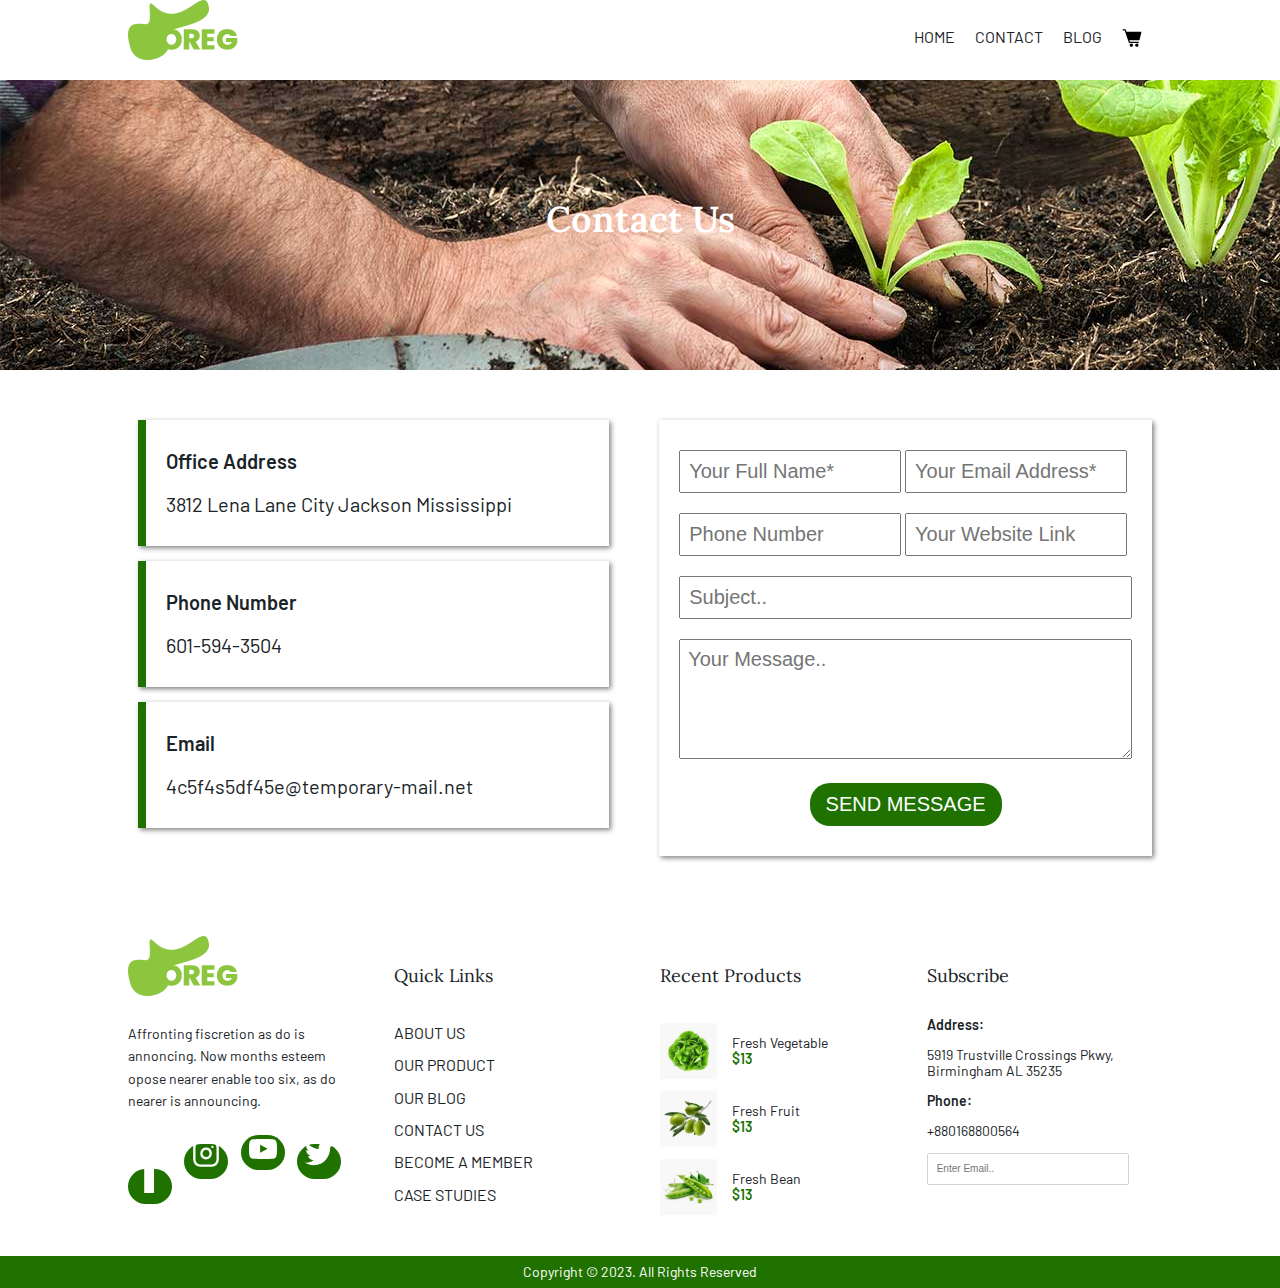
==== commit c1fd0e3c: "finished all font styling on home page" ====
--- a/contact.html
+++ b/contact.html
@@ -16,7 +16,7 @@
             <div class="navLogo">
                 <img src="./assets/logo.png" alt="oreg logo">
             </div>
-            <div>
+            <div class="navAlign">
                 <nav>
                     <ul class="navLinks">
                         <li><a href="#./index.html">Home</a></li>
@@ -32,38 +32,40 @@
         <h2>Contact Us</h2>
     </section>
     <section class="wrapper">
-        <div class="contactInfo">
-            <div class="contactAddress">
-                <p class="bold">Office Address</p>
-                <p>3812 Lena Lane City Jackson Mississippi</p>
-            </div>
-            <div class="contactNumber">
-                <p class="bold">Phone Number</p>
-                <p>601-594-3504</p>
-            </div>
-            <div class="contactEmail">
-                <p class="bold">Email</p>
-                <p>4c5f4s5df45e@temporary-mail.net</p>
+        <div class="contact">
+            <div class="leftColumn">
+                <div class="contactInfo">
+                    <p class="bold">Office Address</p>
+                    <p>3812 Lena Lane City Jackson Mississippi</p>
+                </div>
+                <div class="contactInfo">
+                    <p class="bold">Phone Number</p>
+                    <p>601-594-3504</p>
+                </div>
+                <div class="contactInfo">
+                    <p class="bold">Email</p>
+                    <p>4c5f4s5df45e@temporary-mail.net</p>
+                </div>
             </div>
             <div class="contactForm">
                 <form action="#" method="#" name="sendMessageForm">
                     <label for="email" class="sr-only">Enter your full name</label>
-                    <input type="text" id="fullName" name="fullName" placeholder="Your Full Name*" required>
+                    <input type="text" id="fullName" name="fullName" placeholder="Your Full Name*" required class="fifty">
 
                     <label for="email" class="sr-only">Enter your email</label>
-                    <input type="text" id="email" name="email" placeholder="Your Email Address*" required>
+                    <input type="text" id="email" name="email" placeholder="Your Email Address*" required class="fifty">
 
                     <label for="phone" class="sr-only">Enter your phone number</label>
-                    <input type="text" id="phone" name="phone" placeholder="Phone Number">
+                    <input type="text" id="phone" name="phone" placeholder="Phone Number" class="fifty">
 
                     <label for="website" class="sr-only">Enter your website</label>
-                    <input type="text" id="website" name="website" placeholder="Your Website Link">
+                    <input type="text" id="website" name="website" placeholder="Your Website Link" class="fifty">
 
                     <label for="subject" class="sr-only">Enter your subject</label>
-                    <input type="text" id="subject" name="subject" placeholder="Subject..">
+                    <input type="text" id="subject" name="subject" placeholder="Subject.." class="hundred">
 
                     <label for="message" class="sr-only">Enter your message</label>
-                    <textarea id="message" name="message" placeholder="Your Message.."></textarea>
+                    <textarea id="message" name="message" placeholder="Your Message.." class="hundred"></textarea>
                 </form>
                 <button type="submit">Send Message</button>
             </div>
--- a/styles/style.css
+++ b/styles/style.css
@@ -229,7 +229,7 @@
 html {
   font-family: "Barlow", sans-serif;
   font-weight: 400;
-  font-size: 18px;
+  font-size: 125%;
   color: #1a2428;
   background-color: #fff;
 }
@@ -253,6 +253,7 @@
 a {
   text-decoration: none;
   text-transform: uppercase;
+  font-size: 0.8rem;
   padding: 7px 15px;
   border-radius: 20px;
   color: #fff;
@@ -261,7 +262,8 @@
 
 h2,
 h3,
-h4 {
+h4,
+h5 {
   font-family: "Lora", serif;
   font-weight: 600;
 }
@@ -290,24 +292,33 @@
   background: #fff;
 }
 
-.navLinks {
-  display: -webkit-box;
-  display: -ms-flexbox;
-  display: flex;
-}
-.navLinks li {
+.navAlign {
   display: -webkit-box;
   display: -ms-flexbox;
   display: flex;
   -webkit-box-align: center;
       -ms-flex-align: center;
           align-items: center;
+}
+
+.navLinks {
+  display: -webkit-box;
+  display: -ms-flexbox;
+  display: flex;
+}
+.navLinks li {
+  display: -webkit-box;
+  display: -ms-flexbox;
+  display: flex;
 }
 .navLinks li a {
   margin: 5px;
   padding: 5px;
   color: #1a2428;
   background-color: #fff;
+}
+.navLinks li a img {
+  height: 20px;
 }
 
 .homeHeader {
@@ -366,7 +377,12 @@
   display: -webkit-box;
   display: -ms-flexbox;
   display: flex;
-  padding: 50px 0;
+  padding: 30px 0;
+}
+
+h2 {
+  text-transform: capitalize;
+  font-size: 1.8rem;
 }
 
 .aboutText1 {
@@ -407,6 +423,11 @@
   width: 60%;
 }
 
+h3 {
+  text-transform: uppercase;
+  font-size: 1.4rem;
+}
+
 .ourProducts {
   display: -webkit-box;
   display: -ms-flexbox;
@@ -420,17 +441,23 @@
   margin: 20px;
   border: solid 2px #f8f8f8;
 }
-.veg h4,
+.veg h4 {
+  padding: 0 10px;
+  font-size: 0.9rem;
+}
 .veg p {
-  padding: 0 7px;
-}
-
+  padding: 0 10px;
+  font-size: 0.8rem;
+}
 .veg a {
   text-transform: capitalize;
+  font-size: 0.7rem;
+  margin-left: 10px;
 }
 
 .greenText {
   color: #207200;
+  font-weight: 600;
 }
 
 .crossed {
@@ -459,6 +486,9 @@
       -ms-flex-pack: justify;
           justify-content: space-between;
 }
+.galleryLinks li {
+  margin: 0 5px;
+}
 
 .picRow1 {
   display: -webkit-box;
@@ -490,7 +520,7 @@
 
 .blog {
   background: #207200;
-  padding-bottom: 50px;
+  padding-bottom: 70px;
 }
 .blog .sectionIntro {
   color: #fff;
@@ -508,17 +538,26 @@
 .blogContainer {
   background: #fff;
   width: 31%;
-  padding: 10px;
+  padding: 15px;
   border-radius: 3px;
-  padding-bottom: 30px;
+  padding-bottom: 35px;
 }
 
 footer {
+  padding-top: 30px;
+  font-size: 0.7rem;
+}
+
+.footerBG {
   background: url(../assets/cow.png);
   background-size: contain;
   background-repeat: no-repeat;
   background-position: bottom;
-  padding-top: 30px;
+}
+
+h5 {
+  font-size: 0.9rem;
+  font-weight: 400;
 }
 
 .footerColumns {
@@ -528,6 +567,7 @@
   -webkit-box-pack: justify;
       -ms-flex-pack: justify;
           justify-content: space-between;
+  padding-bottom: 35px;
 }
 
 .col1 {
@@ -539,9 +579,13 @@
   -webkit-box-direction: normal;
       -ms-flex-direction: column;
           flex-direction: column;
-  -webkit-box-pack: justify;
-      -ms-flex-pack: justify;
-          justify-content: space-between;
+}
+.col1 img {
+  width: 50%;
+}
+.col1 p {
+  padding: 13px 0;
+  line-height: 1.6;
 }
 
 .footerSocials {
@@ -568,6 +612,9 @@
   background: none;
   padding: 0;
 }
+.col2 li {
+  padding: 7px 0;
+}
 
 .col3 {
   width: 22%;
@@ -576,29 +623,119 @@
 .col4 {
   width: 22%;
 }
+.col4 input {
+  width: 90%;
+  padding: 9px;
+  font-size: 0.5rem;
+  border: solid 1.8px lightgrey;
+  border-radius: 2px;
+}
 
 .footVeggies {
   display: -webkit-box;
   display: -ms-flexbox;
   display: flex;
-  padding: 8px 0;
+  padding: 4px 0;
   -webkit-box-align: center;
       -ms-flex-align: center;
           align-items: center;
 }
 .footVeggies img {
-  width: 40%;
+  width: 25%;
   height: -webkit-fit-content;
   height: -moz-fit-content;
   height: fit-content;
-  margin-right: 10px;
+  margin-right: 15px;
 }
 .footVeggies .greenText {
   display: block;
 }
 
+.bold {
+  font-weight: 600;
+}
+
 .copyright {
   text-align: center;
+  padding: 8px 0;
   color: #fff;
-  padding-top: 8px;
+  background-color: #207200;
+}
+
+.contact {
+  display: -webkit-box;
+  display: -ms-flexbox;
+  display: flex;
+  padding: 50px 0;
+}
+
+.contactInfo {
+  padding: 10px 20px;
+  margin: 0 10px 15px;
+  -webkit-box-shadow: 2px 2px 5px gray;
+          box-shadow: 2px 2px 5px gray;
+  border-left: solid 8px #207200;
+}
+
+.leftColumn {
+  display: -webkit-box;
+  display: -ms-flexbox;
+  display: flex;
+  -webkit-box-orient: vertical;
+  -webkit-box-direction: normal;
+      -ms-flex-direction: column;
+          flex-direction: column;
+  width: 50%;
+  margin-right: 20px;
+}
+
+.contactForm {
+  display: -webkit-box;
+  display: -ms-flexbox;
+  display: flex;
+  -webkit-box-orient: vertical;
+  -webkit-box-direction: normal;
+      -ms-flex-direction: column;
+          flex-direction: column;
+  -ms-flex-wrap: wrap;
+      flex-wrap: wrap;
+  -webkit-box-align: center;
+      -ms-flex-align: center;
+          align-items: center;
+  padding: 20px;
+  width: 50%;
+  -webkit-box-shadow: 2px 2px 5px gray;
+          box-shadow: 2px 2px 5px gray;
+  margin-left: 20px;
+}
+.contactForm input {
+  padding: 8px;
+  margin: 10px 0;
+}
+.contactForm textarea {
+  padding: 8px;
+  margin: 10px 0;
+  height: 120px;
+}
+.contactForm button {
+  text-transform: uppercase;
+  -ms-flex-item-align: center;
+      align-self: center;
+  padding: 10px 16px;
+  margin: 10px;
+  border-radius: 20px;
+  width: -webkit-fit-content;
+  width: -moz-fit-content;
+  width: fit-content;
+  color: #fff;
+  background-color: #207200;
+  border: none;
+}
+
+.fifty {
+  width: 49%;
+}
+
+.hundred {
+  width: 100%;
 }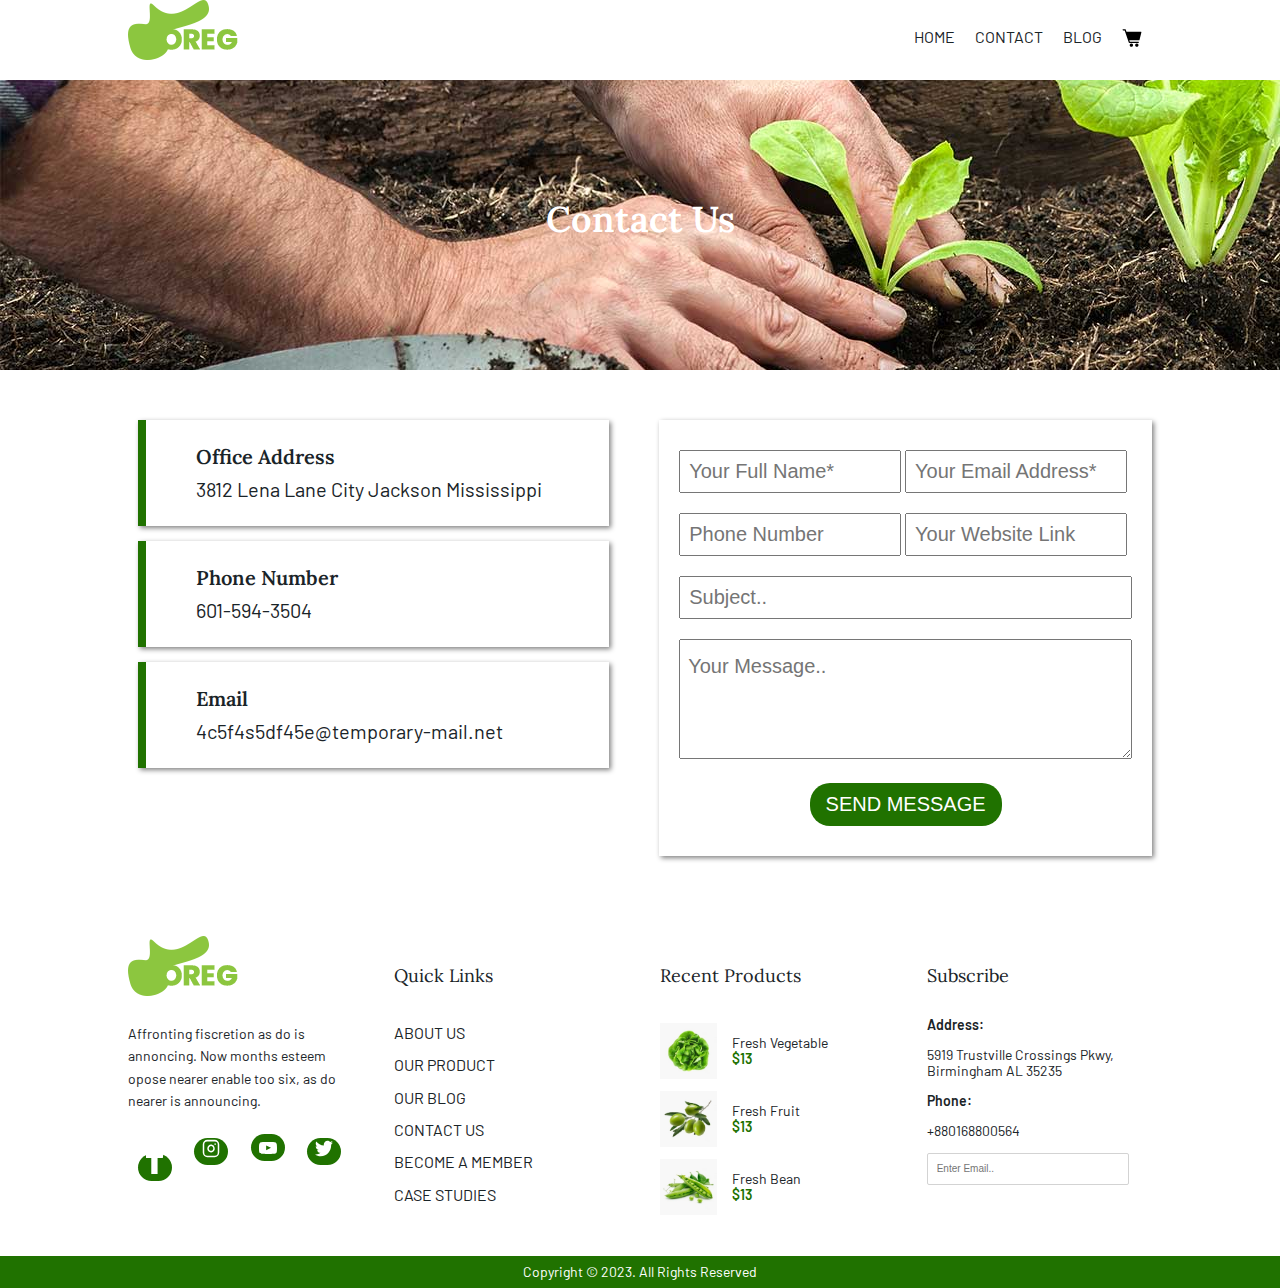
==== commit c7ddfa03: "media queries completed for mobile" ====
--- a/contact.html
+++ b/contact.html
@@ -97,15 +97,15 @@
             <div class="col3">
                 <h5>Recent Products</h5>
                 <div class="footVeggies">
-                    <img src="assets/product8.jpeg" alt="">
+                    <img src="assets/product8.jpeg" alt="fresh vegetable">
                     <p>Fresh Vegetable <span class="greenText">$13</span></p>
                 </div>
                 <div class="footVeggies">
-                    <img src="assets/product6.jpeg" alt="">
+                    <img src="assets/product6.jpeg" alt="fresh fruit">
                     <p>Fresh Fruit <span class="greenText">$13</span></p>
                 </div>
                 <div class="footVeggies">
-                    <img src="assets/product5.jpeg" alt="">
+                    <img src="assets/product5.jpeg" alt="fresh bean">
                     <p>Fresh Bean <span class="greenText">$13</span></p>
                 </div>
             </div>
--- a/styles/style.css
+++ b/styles/style.css
@@ -268,6 +268,15 @@
   font-weight: 600;
 }
 
+@media (max-width: 480px) {
+  html {
+    width: 480px;
+    font-size: 100%;
+  }
+  .wrapper {
+    width: 90%;
+  }
+}
 .navBg {
   position: fixed;
   top: 0;
@@ -373,39 +382,32 @@
   color: #fff;
 }
 
-.about {
-  display: -webkit-box;
-  display: -ms-flexbox;
-  display: flex;
-  padding: 30px 0;
-}
-
-h2 {
-  text-transform: capitalize;
-  font-size: 1.8rem;
-}
-
-.aboutText1 {
-  width: 50%;
-  padding-right: 25px;
-}
-
-.aboutText2 {
-  width: 50%;
-  padding-left: 25px;
-}
-.aboutText2 h3 {
-  text-transform: capitalize;
-  padding: 60px 35px;
-  border-radius: 25px;
-  color: #fff;
-  background-color: #207200;
-}
-
-.aboutFont {
-  font-family: "Lora", serif;
-}
-
+@media (max-width: 480px) {
+  .navLogo {
+    display: none;
+  }
+  .navAlign {
+    width: 100%;
+  }
+  .navAlign nav {
+    width: 100%;
+  }
+  .navLinks {
+    -ms-flex-pack: distribute;
+        justify-content: space-around;
+  }
+  .homeFlex {
+    -webkit-box-orient: vertical;
+    -webkit-box-direction: reverse;
+        -ms-flex-direction: column-reverse;
+            flex-direction: column-reverse;
+  }
+  .homeText,
+  .homeImage {
+    width: 100%;
+    height: auto;
+  }
+}
 .sectionIntro {
   display: -webkit-box;
   display: -ms-flexbox;
@@ -428,6 +430,39 @@
   font-size: 1.4rem;
 }
 
+.about {
+  display: -webkit-box;
+  display: -ms-flexbox;
+  display: flex;
+  padding: 30px 0;
+}
+
+h2 {
+  text-transform: capitalize;
+  font-size: 1.8rem;
+}
+
+.aboutText1 {
+  width: 50%;
+  padding-right: 25px;
+}
+
+.aboutText2 {
+  width: 50%;
+  padding-left: 25px;
+}
+.aboutText2 h3 {
+  text-transform: capitalize;
+  padding: 60px 35px;
+  border-radius: 25px;
+  color: #fff;
+  background-color: #207200;
+}
+
+.aboutFont {
+  font-family: "Lora", serif;
+}
+
 .ourProducts {
   display: -webkit-box;
   display: -ms-flexbox;
@@ -543,6 +578,48 @@
   padding-bottom: 35px;
 }
 
+@media (max-width: 480px) {
+  .sectionIntro {
+    width: 75%;
+    padding-top: 30px;
+  }
+  .about {
+    -webkit-box-orient: vertical;
+    -webkit-box-direction: reverse;
+        -ms-flex-direction: column-reverse;
+            flex-direction: column-reverse;
+  }
+  .aboutText1,
+  .aboutText2 {
+    width: 100%;
+    padding: 0;
+  }
+  .veg {
+    width: calc(50% - 40px);
+  }
+  .sectionEndButton {
+    padding-top: 35px;
+  }
+  .galleryLinks {
+    -ms-flex-pack: distribute;
+        justify-content: space-around;
+    -ms-flex-wrap: wrap;
+        flex-wrap: wrap;
+  }
+  .galleryLinks li {
+    margin: 10px 5px;
+  }
+  .threeBlogs {
+    -webkit-box-orient: vertical;
+    -webkit-box-direction: normal;
+        -ms-flex-direction: column;
+            flex-direction: column;
+  }
+  .blogContainer {
+    width: 100%;
+    margin: 10px 0;
+  }
+}
 footer {
   padding-top: 30px;
   font-size: 0.7rem;
@@ -592,16 +669,13 @@
   display: -webkit-box;
   display: -ms-flexbox;
   display: flex;
-  -webkit-box-pack: justify;
-      -ms-flex-pack: justify;
-          justify-content: space-between;
+}
+.footerSocials li {
+  padding: 0 10px;
 }
 .footerSocials a {
-  padding: 8px;
-}
-.footerSocials a img {
-  -ms-flex-item-align: center;
-      align-self: center;
+  border-radius: 50px;
+  padding: 4px 8px;
 }
 
 .col2 {
@@ -662,6 +736,18 @@
   background-color: #207200;
 }
 
+@media (max-width: 480px) {
+  .footerColumns {
+    -ms-flex-wrap: wrap;
+        flex-wrap: wrap;
+  }
+  .col1,
+  .col2,
+  .col3,
+  .col4 {
+    width: 45%;
+  }
+}
 .contact {
   display: -webkit-box;
   display: -ms-flexbox;
@@ -670,11 +756,14 @@
 }
 
 .contactInfo {
-  padding: 10px 20px;
+  padding: 15px 40px;
   margin: 0 10px 15px;
   -webkit-box-shadow: 2px 2px 5px gray;
           box-shadow: 2px 2px 5px gray;
   border-left: solid 8px #207200;
+}
+.contactInfo p {
+  margin: 10px;
 }
 
 .leftColumn {
@@ -687,6 +776,9 @@
           flex-direction: column;
   width: 50%;
   margin-right: 20px;
+}
+.leftColumn .bold {
+  font-family: "Lora", serif;
 }
 
 .contactForm {
@@ -713,7 +805,7 @@
   margin: 10px 0;
 }
 .contactForm textarea {
-  padding: 8px;
+  padding: 15px 8px;
   margin: 10px 0;
   height: 120px;
 }
@@ -738,4 +830,18 @@
 
 .hundred {
   width: 100%;
+}
+
+@media (max-width: 480px) {
+  .contact {
+    -webkit-box-orient: vertical;
+    -webkit-box-direction: normal;
+        -ms-flex-direction: column;
+            flex-direction: column;
+  }
+  .leftColumn,
+  .contactForm {
+    width: 100%;
+    margin: 5px 0;
+  }
 }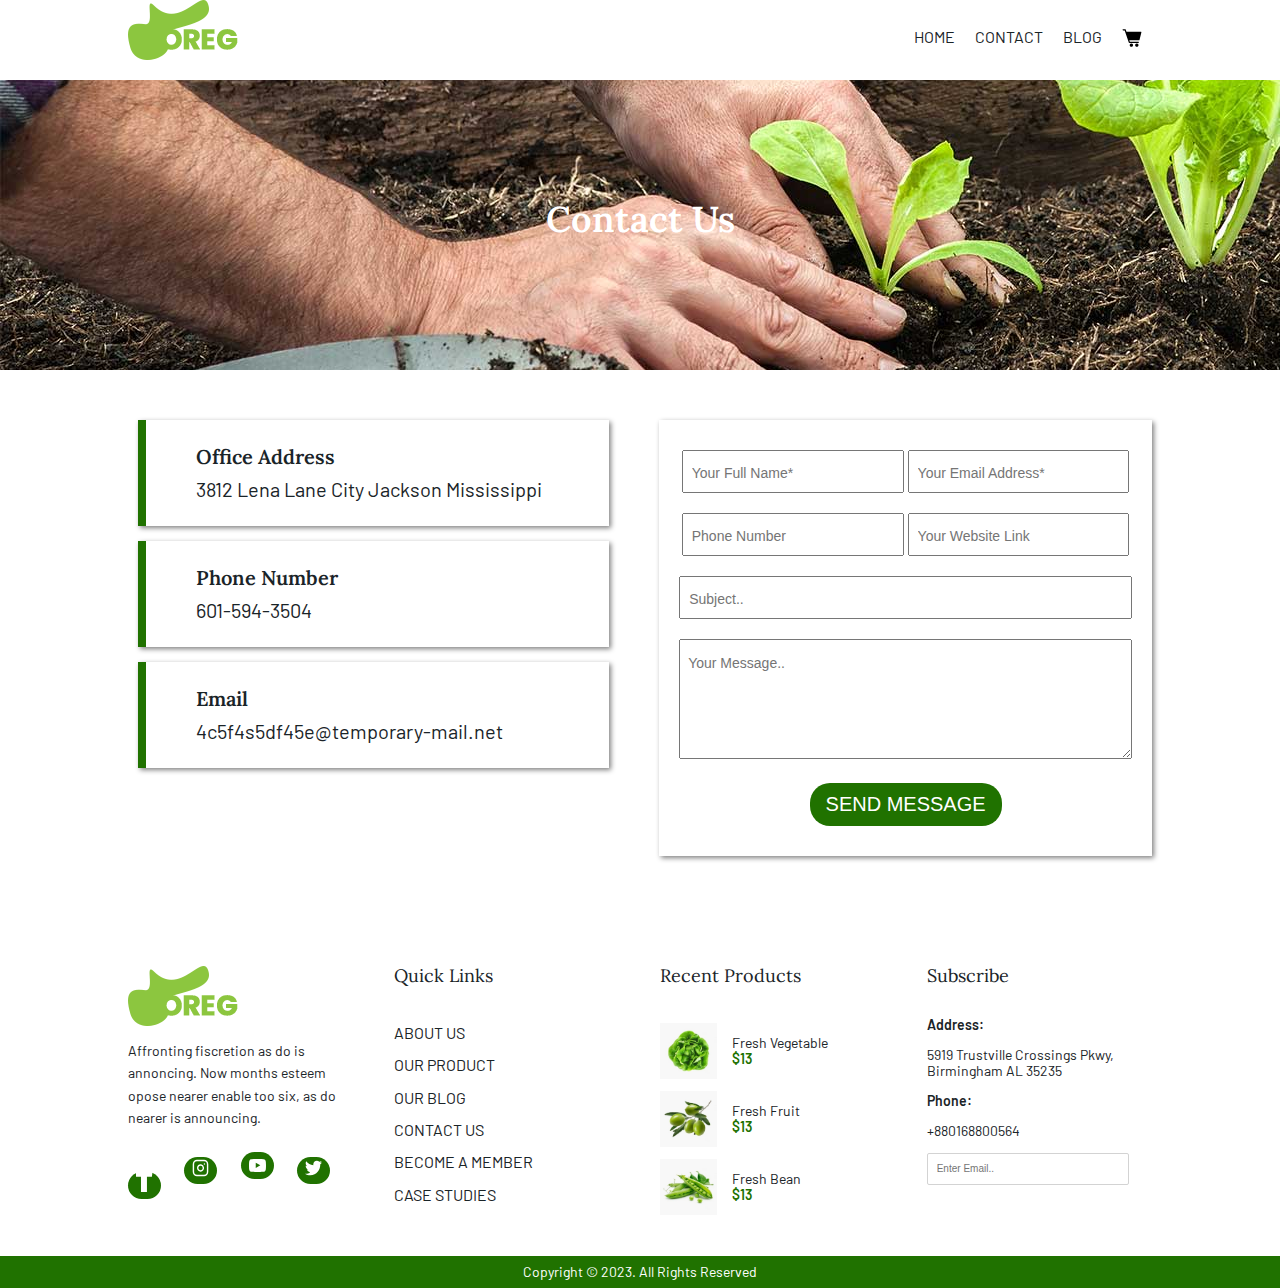
==== commit de13635d: "final" ====
--- a/contact.html
+++ b/contact.html
@@ -19,10 +19,10 @@
             <div class="navAlign">
                 <nav>
                     <ul class="navLinks">
-                        <li><a href="#./index.html">Home</a></li>
-                        <li><a href="#./contact.html">Contact</a></li>
-                        <li><a href="#./contact.html">Blog</a></li>
-                        <li><a href="#shop"><img src="./assets/icons/cart.svg" alt="Our products"></a></li>
+                        <li><a href="./index.html" target="_blank">Home</a></li>
+                        <li><a href="./contact.html">Contact</a></li>
+                        <li><a href="./index.html#blog" target="_blank">Blog</a></li>
+                        <li><a href="./index.html#shop" target="_blank"><img src="./assets/icons/cart.svg" alt="Our products"></a></li>
                     </ul>
                 </nav>
             </div>
@@ -66,8 +66,9 @@
 
                     <label for="message" class="sr-only">Enter your message</label>
                     <textarea id="message" name="message" placeholder="Your Message.." class="hundred"></textarea>
+
+                    <button type="submit">Send Message</button>
                 </form>
-                <button type="submit">Send Message</button>
             </div>
         </div>
     </section>
@@ -86,10 +87,10 @@
             <div class="col2">
                 <h5>Quick Links</h5>
                 <ul>
-                    <li><a href="#about">About Us</a></li>
-                    <li><a href="#shop">Our Product</a></li>
-                    <li><a href="#blog">Our Blog</a></li>
-                    <li><a href="#./contact.html">Contact Us</a></li>
+                    <li><a href="./index.html#about" target="_blank">About Us</a></li>
+                    <li><a href="./index.html#shop" target="_blank">Our Product</a></li>
+                    <li><a href="./index.html#blog" target="_blank">Our Blog</a></li>
+                    <li><a href="./contact.html">Contact Us</a></li>
                     <li><a href="#">Become a member</a></li>
                     <li><a href="#">Case Studies</a></li>
                 </ul>
--- a/styles/style.css
+++ b/styles/style.css
@@ -457,6 +457,7 @@
   border-radius: 25px;
   color: #fff;
   background-color: #207200;
+  opacity: 0.8;
 }
 
 .aboutFont {
@@ -659,9 +660,11 @@
 }
 .col1 img {
   width: 50%;
+  margin-top: 30.06px;
 }
 .col1 p {
-  padding: 13px 0;
+  padding: 0;
+  margin-bottom: 0;
   line-height: 1.6;
 }
 
@@ -671,7 +674,7 @@
   display: flex;
 }
 .footerSocials li {
-  padding: 0 10px;
+  padding-right: 22px;
 }
 .footerSocials a {
   border-radius: 50px;
@@ -794,6 +797,7 @@
   -webkit-box-align: center;
       -ms-flex-align: center;
           align-items: center;
+  text-align: center;
   padding: 20px;
   width: 50%;
   -webkit-box-shadow: 2px 2px 5px gray;
@@ -811,10 +815,8 @@
 }
 .contactForm button {
   text-transform: uppercase;
-  -ms-flex-item-align: center;
-      align-self: center;
   padding: 10px 16px;
-  margin: 10px;
+  margin: 10px auto;
   border-radius: 20px;
   width: -webkit-fit-content;
   width: -moz-fit-content;
@@ -823,6 +825,25 @@
   background-color: #207200;
   border: none;
 }
+.contactForm button:hover {
+  color: #1a2428;
+  border: solid 1px #207200;
+}
+.contactForm ::-webkit-input-placeholder {
+  font-size: 0.7rem;
+}
+.contactForm ::-moz-placeholder {
+  font-size: 0.7rem;
+}
+.contactForm :-ms-input-placeholder {
+  font-size: 0.7rem;
+}
+.contactForm ::-ms-input-placeholder {
+  font-size: 0.7rem;
+}
+.contactForm ::placeholder {
+  font-size: 0.7rem;
+}
 
 .fifty {
   width: 49%;
